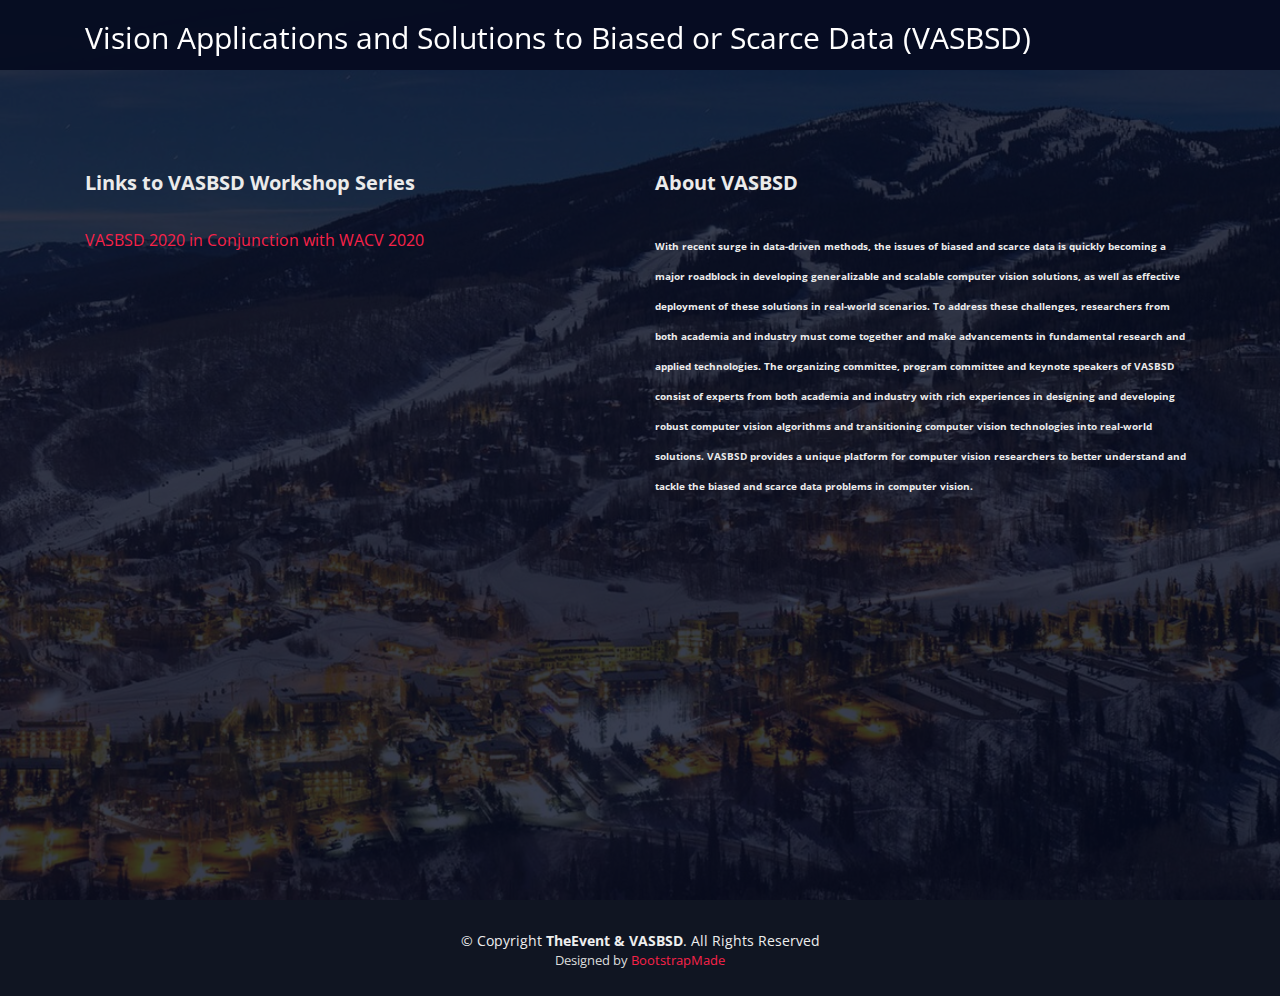
==== index.html @ bdbcc084 "Update index.html" ====
<!DOCTYPE html>
<html lang="en">

<head>
  <meta charset="utf-8">
  <title>VASBSD - Vision Applications & Solutions to Biased or Scarce Data</title>
  <meta content="width=device-width, initial-scale=1.0" name="viewport">
  <meta content="" name="keywords">
  <meta content="" name="description">

  <!-- Favicons -->
  <link href="2020/img/wacv_small_3.png" rel="icon">
  <link href="2020/img/wacv_small_3.png" rel="apple-touch-icon">

  <!-- Google Fonts -->
  <link href="https://fonts.googleapis.com/css?family=Open+Sans:300,300i,400,400i,700,700i|Raleway:300,400,500,700,800" rel="stylesheet">

  <!-- Bootstrap CSS File -->
  <link href="2020/lib/bootstrap/css/bootstrap.min.css" rel="stylesheet">

  <!-- Libraries CSS Files -->
  <link href="2020/lib/font-awesome/css/font-awesome.min.css" rel="stylesheet">
  <link href="2020/lib/animate/animate.min.css" rel="stylesheet">
  <link href="2020/lib/venobox/venobox.css" rel="stylesheet">
  <link href="2020/lib/owlcarousel/assets/owl.carousel.min.css" rel="stylesheet">

  <!-- Main Stylesheet File -->
  <link href="2020/css/style.css" rel="stylesheet">

  <!-- =======================================================
    Theme Name: TheEvent
    Theme URL: https://bootstrapmade.com/theevent-conference-event-bootstrap-template/
    Author: BootstrapMade.com
    License: https://bootstrapmade.com/license/
  ======================================================= -->
</head>

<body>

  <!--==========================
    Header
  ============================-->
  <header id="header"  class="header-fixed">
    <div class="container">

      <div id="logo" class="pull-left">
        <!-- Uncomment below if you prefer to use a text logo -->
        <!-- <h1><a href="#main">C<span>o</span>nf</a></h1>-->
        <!-- <a href="#intro" class="scrollto"><img src="img/logo.png" alt="" title=""></a> -->
        <a href="#intro" class="scrollto"><p style="font-size:30px;color:white">Vision Applications and Solutions to Biased or Scarce Data (VASBSD)</p></a>
      </div>

      <nav id="nav-menu-container">
        <ul class="nav-menu">
          <!-- <li class="menu-active"><a href="#intro">Home</a></li>
          <li><a href="#about">About</a></li>
          <li><a href="#speakers">Speakers</a></li>
          <li><a href="#schedule">Schedule</a></li>
          <li><a href="#venue">Venue</a></li>
          <li><a href="#hotels">Hotels</a></li>
          <li><a href="#gallery">Gallery</a></li>
          <li><a href="#supporters">Sponsors</a></li>
          <li><a href="#contact">Contact</a></li>
          <li><a href="#organizers">Contact</a></li> -->
          <!-- <li class="buy-tickets"><a href="#buy-tickets">Buy Tickets</a></li> -->
        </ul>
      </nav><!-- #nav-menu-container -->
    </div>
  </header><!-- #header -->

  <!--==========================
    Intro Section
  ============================-->
  <section id="intro">
    <br/>
	<br/>
    <br/>
	<br/>
	<br/>
	<br/>
	<br/>
    <div class="container">
        <div class="row">
          <div class="col-lg-6">
            <p>Links to VASBSD Workshop Series</p>
			<a href="2020/index.html">VASBSD 2020 in Conjunction with WACV 2020</a>
          </div>
		  <br/>
		  <br/>
		  <div class="col-lg-6">
            <p>About VASBSD</p>
            <p><font size="-2">With recent surge in data-driven methods, the issues of biased and scarce data is quickly becoming a major roadblock in developing generalizable and scalable computer vision solutions, as well as effective deployment of these solutions in real-world scenarios. To address these challenges, researchers from both academia and industry must come together and make advancements in fundamental research and applied technologies. The organizing committee, program committee and keynote speakers of VASBSD consist of experts from both academia and industry with rich experiences in designing and developing robust computer vision algorithms and transitioning computer vision technologies into real-world solutions. VASBSD provides a unique platform for computer vision researchers to better understand and tackle the biased and scarce data problems in computer vision.</font></p>
          </div>
        </div>
    </div>
  </section>




  <!--==========================
    Footer
  ============================-->
  <footer id="footer">
  <!--
    <div class="footer-top">
      <div class="container">
        <div class="row">

          <div class="col-lg-3 col-md-6 footer-info">
            <img src="img/logo.png" alt="TheEvenet">
            <p>In alias aperiam. Placeat tempore facere. Officiis voluptate ipsam vel eveniet est dolor et totam porro. Perspiciatis ad omnis fugit molestiae recusandae possimus. Aut consectetur id quis. In inventore consequatur ad voluptate cupiditate debitis accusamus repellat cumque.</p>
          </div>

          <div class="col-lg-3 col-md-6 footer-links">
            <h4>Useful Links</h4>
            <ul>
              <li><i class="fa fa-angle-right"></i> <a href="#">Home</a></li>
              <li><i class="fa fa-angle-right"></i> <a href="#">About us</a></li>
              <li><i class="fa fa-angle-right"></i> <a href="#">Services</a></li>
              <li><i class="fa fa-angle-right"></i> <a href="#">Terms of service</a></li>
              <li><i class="fa fa-angle-right"></i> <a href="#">Privacy policy</a></li>
            </ul>
          </div>

          <div class="col-lg-3 col-md-6 footer-links">
            <h4>Useful Links</h4>
            <ul>
              <li><i class="fa fa-angle-right"></i> <a href="#">Home</a></li>
              <li><i class="fa fa-angle-right"></i> <a href="#">About us</a></li>
              <li><i class="fa fa-angle-right"></i> <a href="#">Services</a></li>
              <li><i class="fa fa-angle-right"></i> <a href="#">Terms of service</a></li>
              <li><i class="fa fa-angle-right"></i> <a href="#">Privacy policy</a></li>
            </ul>
          </div>

          <div class="col-lg-3 col-md-6 footer-contact">
            <h4>Contact Us</h4>
            <p>
              A108 Adam Street <br>
              New York, NY 535022<br>
              United States <br>
              <strong>Phone:</strong> +1 5589 55488 55<br>
              <strong>Email:</strong> info@example.com<br>
            </p>

            <div class="social-links">
              <a href="#" class="twitter"><i class="fa fa-twitter"></i></a>
              <a href="#" class="facebook"><i class="fa fa-facebook"></i></a>
              <a href="#" class="instagram"><i class="fa fa-instagram"></i></a>
              <a href="#" class="google-plus"><i class="fa fa-google-plus"></i></a>
              <a href="#" class="linkedin"><i class="fa fa-linkedin"></i></a>
            </div>

          </div>

        </div>
      </div>
    </div>
	-->
	
    <div class="container">
      <div class="copyright">
        &copy; Copyright <strong>TheEvent & VASBSD</strong>. All Rights Reserved
      </div>
      <div class="credits">
        <!--
          All the links in the footer should remain intact.
          You can delete the links only if you purchased the pro version.
          Licensing information: https://bootstrapmade.com/license/
          Purchase the pro version with working PHP/AJAX contact form: https://bootstrapmade.com/buy/?theme=TheEvent
        -->
        Designed by <a href="https://bootstrapmade.com/">BootstrapMade</a>
      </div>
    </div>
  </footer><!-- #footer -->

  <a href="#" class="back-to-top"><i class="fa fa-angle-up"></i></a>

  <!-- JavaScript Libraries -->
  <script src="lib/jquery/jquery.min.js"></script>
  <script src="lib/jquery/jquery-migrate.min.js"></script>
  <script src="lib/bootstrap/js/bootstrap.bundle.min.js"></script>
  <script src="lib/easing/easing.min.js"></script>
  <script src="lib/superfish/hoverIntent.js"></script>
  <script src="lib/superfish/superfish.min.js"></script>
  <script src="lib/wow/wow.min.js"></script>
  <script src="lib/venobox/venobox.min.js"></script>
  <script src="lib/owlcarousel/owl.carousel.min.js"></script>

  <!-- Contact Form JavaScript File -->
  <script src="contactform/contactform.js"></script>

  <!-- Template Main Javascript File -->
  <script src="js/main.js"></script>
</body>

</html>
---- 2020/lib/venobox/venobox.css ----
/* ------ venobox.css --------*/
.vbox-overlay *, .vbox-overlay *:before, .vbox-overlay *:after{
    -webkit-backface-visibility: hidden;
    -webkit-box-sizing:border-box;
    -moz-box-sizing:border-box;
    box-sizing:border-box;
}
.vbox-overlay * { 
    -webkit-backface-visibility: visible;
    backface-visibility: visible;
}
.vbox-overlay{
    display: -webkit-flex;
    display: flex;
    -webkit-flex-direction: column;
    flex-direction: column;
    -webkit-justify-content: center;
    justify-content: center;
    -webkit-align-items: center;
    align-items: center;
    position: fixed;
    left: 0;
    top: 0;
    bottom: 0;
    right: 0;
    z-index: 1040;
    -webkit-transform:translateZ(1000px);
    transform: translateZ(1000px);
    transform-style: preserve-3d;
}

/* ----- navigation ----- */
.vbox-title{
    width: 100%;
    height: 40px;
    float: left;
    text-align: center;
    line-height: 28px;
    font-size: 12px;
    padding: 6px 40px;
    overflow: hidden;
    position: fixed;
    display: none;
    left: 0;
    z-index: 1050;
}
.vbox-close{
    cursor: pointer;
    position: fixed;
    top: 15px;
    right: 15px;
    width: 48px;
    height: 48px;
    display: block;
    background-position:10px center;
    overflow: hidden;
    font-size: 48px;
    line-height: 1;
    text-align: center;
    z-index: 1050;
}
.vbox-num{
    cursor: pointer;
    position: fixed;
    left: 0;
    height: 40px;
    display: block;
    overflow: hidden;
    line-height: 28px;
    font-size: 12px;
    padding: 6px 10px;
    display: none;
    z-index: 1050;
}
/* ----- navigation ARROWS ----- */
.vbox-next, .vbox-prev{
    position: fixed;
    top: 50%;
    margin-top: -15px;
    overflow: hidden;
    cursor: pointer;
    display: block;
    width: 45px;
    height: 45px;
    z-index: 1050;
}
.vbox-next span, .vbox-prev span{
    position: relative;
    width: 20px;
    height: 20px;
    border: 2px solid transparent;
    border-top-color: #B6B6B6;
    border-right-color: #B6B6B6;
    text-indent: -100px;
    position: absolute;
    top: 8px;
    display: block;
}
.vbox-prev{
    left: 15px;
}
.vbox-next{
    right: 30px;
}
.vbox-prev span{
    left: 10px;
    -ms-transform: rotate(-135deg);
    -webkit-transform: rotate(-135deg);
    transform: rotate(-135deg);
}
.vbox-next span{
    -ms-transform: rotate(45deg);
    -webkit-transform: rotate(45deg);
    transform: rotate(45deg);
    right: 10px;
}
/* ------- inline window ------ */
.vbox-inline{
    width: 420px;
    height: 315px;
    height: 70vh;
    padding: 10px;
    background: #fff;
    margin: 0 auto;
    overflow: auto;
    text-align: left;
}
/* ------- Video & iFrames window ------ */
.venoframe{
    max-width: 100%;
    width: 100%;
    border: none;
    width: 100%;
    height: 260px;
    height: 70vh;
}
.venoframe.vbvid{
    height: 260px;
}
@media (min-width: 768px) {
    .venoframe, .vbox-inline{
        width: 90%;
        height: 360px;
        height: 70vh;
    }
    .venoframe.vbvid{
        width: 640px;
        height: 360px;
    }
}
@media (min-width: 992px) {
    .venoframe, .vbox-inline{
        max-width: 1200px;
        width: 80%;
        height: 540px;
        height: 70vh;
    }
    .venoframe.vbvid{
        width: 960px;
        height: 540px;
    }
}
/* 
Please do NOT edit this part! 
or at least read this note: http://i.imgur.com/7C0ws9e.gif
*/
.vbox-open{
    overflow: hidden;
}
.vbox-container{
    position: absolute;
    left: 0;
    right: 0;
    top: 0;
    bottom: 0;
    overflow-x: hidden;
    overflow-y: auto;
    overflow-scrolling: touch;
    -webkit-overflow-scrolling: touch;
    z-index: 20;
    max-height: 100%;

}

.vbox-content{
    text-align: center;
    float: left;
    width: 100%;
    position: relative;
    overflow: hidden;
    padding: 20px 10px;
}
.vbox-container img{
    max-width: 100%;
    height: auto;
}
.figlio{
    max-width: 100%;
    text-align: initial;
    border: 8px solid rgba(255, 255, 255, 0.4);
}
img.figlio{
    -webkit-user-select: none;
-khtml-user-select: none;
-moz-user-select: none;
-o-user-select: none;
user-select: none;
}
.vbox-content.swipe-left{
    margin-left: -200px !important;
}
.vbox-content.swipe-right{
    margin-left: 200px !important;
}
.animated{
    webkit-transition: margin 300ms ease-out;
    transition: margin 300ms ease-out;
}
.animate-in{
    opacity: 1;
}
.animate-out{
    opacity: 0;
}
/* ---------- preloader ----------
 * SPINKIT 
 * http://tobiasahlin.com/spinkit/
-------------------------------- */
.sk-double-bounce,.sk-rotating-plane{width:40px;height:40px;margin:40px auto}.sk-rotating-plane{background-color:#333;-webkit-animation:sk-rotatePlane 1.2s infinite ease-in-out;animation:sk-rotatePlane 1.2s infinite ease-in-out}@-webkit-keyframes sk-rotatePlane{0%{-webkit-transform:perspective(120px) rotateX(0) rotateY(0);transform:perspective(120px) rotateX(0) rotateY(0)}50%{-webkit-transform:perspective(120px) rotateX(-180.1deg) rotateY(0);transform:perspective(120px) rotateX(-180.1deg) rotateY(0)}100%{-webkit-transform:perspective(120px) rotateX(-180deg) rotateY(-179.9deg);transform:perspective(120px) rotateX(-180deg) rotateY(-179.9deg)}}@keyframes sk-rotatePlane{0%{-webkit-transform:perspective(120px) rotateX(0) rotateY(0);transform:perspective(120px) rotateX(0) rotateY(0)}50%{-webkit-transform:perspective(120px) rotateX(-180.1deg) rotateY(0);transform:perspective(120px) rotateX(-180.1deg) rotateY(0)}100%{-webkit-transform:perspective(120px) rotateX(-180deg) rotateY(-179.9deg);transform:perspective(120px) rotateX(-180deg) rotateY(-179.9deg)}}.sk-double-bounce{position:relative}.sk-double-bounce .sk-child{width:100%;height:100%;border-radius:50%;background-color:#333;opacity:.6;position:absolute;top:0;left:0;-webkit-animation:sk-doubleBounce 2s infinite ease-in-out;animation:sk-doubleBounce 2s infinite ease-in-out}.sk-chasing-dots .sk-child,.sk-spinner-pulse,.sk-three-bounce .sk-child{background-color:#333;border-radius:100%}.sk-double-bounce .sk-double-bounce2{-webkit-animation-delay:-1s;animation-delay:-1s}@-webkit-keyframes sk-doubleBounce{0%,100%{-webkit-transform:scale(0);transform:scale(0)}50%{-webkit-transform:scale(1);transform:scale(1)}}@keyframes sk-doubleBounce{0%,100%{-webkit-transform:scale(0);transform:scale(0)}50%{-webkit-transform:scale(1);transform:scale(1)}}.sk-wave{margin:40px auto;width:50px;height:40px;text-align:center;font-size:10px}.sk-wave .sk-rect{background-color:#333;height:100%;width:6px;display:inline-block;-webkit-animation:sk-waveStretchDelay 1.2s infinite ease-in-out;animation:sk-waveStretchDelay 1.2s infinite ease-in-out}.sk-wave .sk-rect1{-webkit-animation-delay:-1.2s;animation-delay:-1.2s}.sk-wave .sk-rect2{-webkit-animation-delay:-1.1s;animation-delay:-1.1s}.sk-wave .sk-rect3{-webkit-animation-delay:-1s;animation-delay:-1s}.sk-wave .sk-rect4{-webkit-animation-delay:-.9s;animation-delay:-.9s}.sk-wave .sk-rect5{-webkit-animation-delay:-.8s;animation-delay:-.8s}@-webkit-keyframes sk-waveStretchDelay{0%,100%,40%{-webkit-transform:scaleY(.4);transform:scaleY(.4)}20%{-webkit-transform:scaleY(1);transform:scaleY(1)}}@keyframes sk-waveStretchDelay{0%,100%,40%{-webkit-transform:scaleY(.4);transform:scaleY(.4)}20%{-webkit-transform:scaleY(1);transform:scaleY(1)}}.sk-wandering-cubes{margin:40px auto;width:40px;height:40px;position:relative}.sk-wandering-cubes .sk-cube{background-color:#333;width:10px;height:10px;position:absolute;top:0;left:0;-webkit-animation:sk-wanderingCube 1.8s ease-in-out -1.8s infinite both;animation:sk-wanderingCube 1.8s ease-in-out -1.8s infinite both}.sk-chasing-dots,.sk-spinner-pulse{width:40px;height:40px;margin:40px auto}.sk-wandering-cubes .sk-cube2{-webkit-animation-delay:-.9s;animation-delay:-.9s}@-webkit-keyframes sk-wanderingCube{0%{-webkit-transform:rotate(0);transform:rotate(0)}25%{-webkit-transform:translateX(30px) rotate(-90deg) scale(.5);transform:translateX(30px) rotate(-90deg) scale(.5)}50%{-webkit-transform:translateX(30px) translateY(30px) rotate(-179deg);transform:translateX(30px) translateY(30px) rotate(-179deg)}50.1%{-webkit-transform:translateX(30px) translateY(30px) rotate(-180deg);transform:translateX(30px) translateY(30px) rotate(-180deg)}75%{-webkit-transform:translateX(0) translateY(30px) rotate(-270deg) scale(.5);transform:translateX(0) translateY(30px) rotate(-270deg) scale(.5)}100%{-webkit-transform:rotate(-360deg);transform:rotate(-360deg)}}@keyframes sk-wanderingCube{0%{-webkit-transform:rotate(0);transform:rotate(0)}25%{-webkit-transform:translateX(30px) rotate(-90deg) scale(.5);transform:translateX(30px) rotate(-90deg) scale(.5)}50%{-webkit-transform:translateX(30px) translateY(30px) rotate(-179deg);transform:translateX(30px) translateY(30px) rotate(-179deg)}50.1%{-webkit-transform:translateX(30px) translateY(30px) rotate(-180deg);transform:translateX(30px) translateY(30px) rotate(-180deg)}75%{-webkit-transform:translateX(0) translateY(30px) rotate(-270deg) scale(.5);transform:translateX(0) translateY(30px) rotate(-270deg) scale(.5)}100%{-webkit-transform:rotate(-360deg);transform:rotate(-360deg)}}.sk-spinner-pulse{-webkit-animation:sk-pulseScaleOut 1s infinite ease-in-out;animation:sk-pulseScaleOut 1s infinite ease-in-out}@-webkit-keyframes sk-pulseScaleOut{0%{-webkit-transform:scale(0);transform:scale(0)}100%{-webkit-transform:scale(1);transform:scale(1);opacity:0}}@keyframes sk-pulseScaleOut{0%{-webkit-transform:scale(0);transform:scale(0)}100%{-webkit-transform:scale(1);transform:scale(1);opacity:0}}.sk-chasing-dots{position:relative;text-align:center;-webkit-animation:sk-chasingDotsRotate 2s infinite linear;animation:sk-chasingDotsRotate 2s infinite linear}.sk-chasing-dots .sk-child{width:60%;height:60%;display:inline-block;position:absolute;top:0;-webkit-animation:sk-chasingDotsBounce 2s infinite ease-in-out;animation:sk-chasingDotsBounce 2s infinite ease-in-out}.sk-chasing-dots .sk-dot2{top:auto;bottom:0;-webkit-animation-delay:-1s;animation-delay:-1s}@-webkit-keyframes sk-chasingDotsRotate{100%{-webkit-transform:rotate(360deg);transform:rotate(360deg)}}@keyframes sk-chasingDotsRotate{100%{-webkit-transform:rotate(360deg);transform:rotate(360deg)}}@-webkit-keyframes sk-chasingDotsBounce{0%,100%{-webkit-transform:scale(0);transform:scale(0)}50%{-webkit-transform:scale(1);transform:scale(1)}}@keyframes sk-chasingDotsBounce{0%,100%{-webkit-transform:scale(0);transform:scale(0)}50%{-webkit-transform:scale(1);transform:scale(1)}}.sk-three-bounce{margin:40px auto;width:80px;text-align:center}.sk-three-bounce .sk-child{width:20px;height:20px;display:inline-block;-webkit-animation:sk-three-bounce 1.4s ease-in-out 0s infinite both;animation:sk-three-bounce 1.4s ease-in-out 0s infinite both}.sk-circle .sk-child:before,.sk-fading-circle .sk-circle:before{display:block;border-radius:100%;content:'';background-color:#333}.sk-three-bounce .sk-bounce1{-webkit-animation-delay:-.32s;animation-delay:-.32s}.sk-three-bounce .sk-bounce2{-webkit-animation-delay:-.16s;animation-delay:-.16s}@-webkit-keyframes sk-three-bounce{0%,100%,80%{-webkit-transform:scale(0);transform:scale(0)}40%{-webkit-transform:scale(1);transform:scale(1)}}@keyframes sk-three-bounce{0%,100%,80%{-webkit-transform:scale(0);transform:scale(0)}40%{-webkit-transform:scale(1);transform:scale(1)}}.sk-circle{margin:40px auto;width:40px;height:40px;position:relative}.sk-circle .sk-child{width:100%;height:100%;position:absolute;left:0;top:0}.sk-circle .sk-child:before{margin:0 auto;width:15%;height:15%;-webkit-animation:sk-circleBounceDelay 1.2s infinite ease-in-out both;animation:sk-circleBounceDelay 1.2s infinite ease-in-out both}.sk-circle .sk-circle2{-webkit-transform:rotate(30deg);-ms-transform:rotate(30deg);transform:rotate(30deg)}.sk-circle .sk-circle3{-webkit-transform:rotate(60deg);-ms-transform:rotate(60deg);transform:rotate(60deg)}.sk-circle .sk-circle4{-webkit-transform:rotate(90deg);-ms-transform:rotate(90deg);transform:rotate(90deg)}.sk-circle .sk-circle5{-webkit-transform:rotate(120deg);-ms-transform:rotate(120deg);transform:rotate(120deg)}.sk-circle .sk-circle6{-webkit-transform:rotate(150deg);-ms-transform:rotate(150deg);transform:rotate(150deg)}.sk-circle .sk-circle7{-webkit-transform:rotate(180deg);-ms-transform:rotate(180deg);transform:rotate(180deg)}.sk-circle .sk-circle8{-webkit-transform:rotate(210deg);-ms-transform:rotate(210deg);transform:rotate(210deg)}.sk-circle .sk-circle9{-webkit-transform:rotate(240deg);-ms-transform:rotate(240deg);transform:rotate(240deg)}.sk-circle .sk-circle10{-webkit-transform:rotate(270deg);-ms-transform:rotate(270deg);transform:rotate(270deg)}.sk-circle .sk-circle11{-webkit-transform:rotate(300deg);-ms-transform:rotate(300deg);transform:rotate(300deg)}.sk-circle .sk-circle12{-webkit-transform:rotate(330deg);-ms-transform:rotate(330deg);transform:rotate(330deg)}.sk-circle .sk-circle2:before{-webkit-animation-delay:-1.1s;animation-delay:-1.1s}.sk-circle .sk-circle3:before{-webkit-animation-delay:-1s;animation-delay:-1s}.sk-circle .sk-circle4:before{-webkit-animation-delay:-.9s;animation-delay:-.9s}.sk-circle .sk-circle5:before{-webkit-animation-delay:-.8s;animation-delay:-.8s}.sk-circle .sk-circle6:before{-webkit-animation-delay:-.7s;animation-delay:-.7s}.sk-circle .sk-circle7:before{-webkit-animation-delay:-.6s;animation-delay:-.6s}.sk-circle .sk-circle8:before{-webkit-animation-delay:-.5s;animation-delay:-.5s}.sk-circle .sk-circle9:before{-webkit-animation-delay:-.4s;animation-delay:-.4s}.sk-circle .sk-circle10:before{-webkit-animation-delay:-.3s;animation-delay:-.3s}.sk-circle .sk-circle11:before{-webkit-animation-delay:-.2s;animation-delay:-.2s}.sk-circle .sk-circle12:before{-webkit-animation-delay:-.1s;animation-delay:-.1s}@-webkit-keyframes sk-circleBounceDelay{0%,100%,80%{-webkit-transform:scale(0);transform:scale(0)}40%{-webkit-transform:scale(1);transform:scale(1)}}@keyframes sk-circleBounceDelay{0%,100%,80%{-webkit-transform:scale(0);transform:scale(0)}40%{-webkit-transform:scale(1);transform:scale(1)}}.sk-cube-grid{width:40px;height:40px;margin:40px auto}.sk-cube-grid .sk-cube{width:33.33%;height:33.33%;background-color:#333;float:left;-webkit-animation:sk-cubeGridScaleDelay 1.3s infinite ease-in-out;animation:sk-cubeGridScaleDelay 1.3s infinite ease-in-out}.sk-cube-grid .sk-cube1{-webkit-animation-delay:.2s;animation-delay:.2s}.sk-cube-grid .sk-cube2{-webkit-animation-delay:.3s;animation-delay:.3s}.sk-cube-grid .sk-cube3{-webkit-animation-delay:.4s;animation-delay:.4s}.sk-cube-grid .sk-cube4{-webkit-animation-delay:.1s;animation-delay:.1s}.sk-cube-grid .sk-cube5{-webkit-animation-delay:.2s;animation-delay:.2s}.sk-cube-grid .sk-cube6{-webkit-animation-delay:.3s;animation-delay:.3s}.sk-cube-grid .sk-cube7{-webkit-animation-delay:0ms;animation-delay:0ms}.sk-cube-grid .sk-cube8{-webkit-animation-delay:.1s;animation-delay:.1s}.sk-cube-grid .sk-cube9{-webkit-animation-delay:.2s;animation-delay:.2s}@-webkit-keyframes sk-cubeGridScaleDelay{0%,100%,70%{-webkit-transform:scale3D(1,1,1);transform:scale3D(1,1,1)}35%{-webkit-transform:scale3D(0,0,1);transform:scale3D(0,0,1)}}@keyframes sk-cubeGridScaleDelay{0%,100%,70%{-webkit-transform:scale3D(1,1,1);transform:scale3D(1,1,1)}35%{-webkit-transform:scale3D(0,0,1);transform:scale3D(0,0,1)}}.sk-fading-circle{margin:40px auto;width:40px;height:40px;position:relative}.sk-fading-circle .sk-circle{width:100%;height:100%;position:absolute;left:0;top:0}.sk-fading-circle .sk-circle:before{margin:0 auto;width:15%;height:15%;-webkit-animation:sk-circleFadeDelay 1.2s infinite ease-in-out both;animation:sk-circleFadeDelay 1.2s infinite ease-in-out both}.sk-fading-circle .sk-circle2{-webkit-transform:rotate(30deg);-ms-transform:rotate(30deg);transform:rotate(30deg)}.sk-fading-circle .sk-circle3{-webkit-transform:rotate(60deg);-ms-transform:rotate(60deg);transform:rotate(60deg)}.sk-fading-circle .sk-circle4{-webkit-transform:rotate(90deg);-ms-transform:rotate(90deg);transform:rotate(90deg)}.sk-fading-circle .sk-circle5{-webkit-transform:rotate(120deg);-ms-transform:rotate(120deg);transform:rotate(120deg)}.sk-fading-circle .sk-circle6{-webkit-transform:rotate(150deg);-ms-transform:rotate(150deg);transform:rotate(150deg)}.sk-fading-circle .sk-circle7{-webkit-transform:rotate(180deg);-ms-transform:rotate(180deg);transform:rotate(180deg)}.sk-fading-circle .sk-circle8{-webkit-transform:rotate(210deg);-ms-transform:rotate(210deg);transform:rotate(210deg)}.sk-fading-circle .sk-circle9{-webkit-transform:rotate(240deg);-ms-transform:rotate(240deg);transform:rotate(240deg)}.sk-fading-circle .sk-circle10{-webkit-transform:rotate(270deg);-ms-transform:rotate(270deg);transform:rotate(270deg)}.sk-fading-circle .sk-circle11{-webkit-transform:rotate(300deg);-ms-transform:rotate(300deg);transform:rotate(300deg)}.sk-fading-circle .sk-circle12{-webkit-transform:rotate(330deg);-ms-transform:rotate(330deg);transform:rotate(330deg)}.sk-fading-circle .sk-circle2:before{-webkit-animation-delay:-1.1s;animation-delay:-1.1s}.sk-fading-circle .sk-circle3:before{-webkit-animation-delay:-1s;animation-delay:-1s}.sk-fading-circle .sk-circle4:before{-webkit-animation-delay:-.9s;animation-delay:-.9s}.sk-fading-circle .sk-circle5:before{-webkit-animation-delay:-.8s;animation-delay:-.8s}.sk-fading-circle .sk-circle6:before{-webkit-animation-delay:-.7s;animation-delay:-.7s}.sk-fading-circle .sk-circle7:before{-webkit-animation-delay:-.6s;animation-delay:-.6s}.sk-fading-circle .sk-circle8:before{-webkit-animation-delay:-.5s;animation-delay:-.5s}.sk-fading-circle .sk-circle9:before{-webkit-animation-delay:-.4s;animation-delay:-.4s}.sk-fading-circle .sk-circle10:before{-webkit-animation-delay:-.3s;animation-delay:-.3s}.sk-fading-circle .sk-circle11:before{-webkit-animation-delay:-.2s;animation-delay:-.2s}.sk-fading-circle .sk-circle12:before{-webkit-animation-delay:-.1s;animation-delay:-.1s}@-webkit-keyframes sk-circleFadeDelay{0%,100%,39%{opacity:0}40%{opacity:1}}@keyframes sk-circleFadeDelay{0%,100%,39%{opacity:0}40%{opacity:1}}.sk-folding-cube{margin:40px auto;width:40px;height:40px;position:relative;-webkit-transform:rotateZ(45deg);transform:rotateZ(45deg)}.sk-folding-cube .sk-cube{float:left;width:50%;height:50%;position:relative;-webkit-transform:scale(1.1);-ms-transform:scale(1.1);transform:scale(1.1)}.sk-folding-cube .sk-cube:before{content:'';position:absolute;top:0;left:0;width:100%;height:100%;background-color:#333;-webkit-animation:sk-foldCubeAngle 2.4s infinite linear both;animation:sk-foldCubeAngle 2.4s infinite linear both;-webkit-transform-origin:100% 100%;-ms-transform-origin:100% 100%;transform-origin:100% 100%}.sk-folding-cube .sk-cube2{-webkit-transform:scale(1.1) rotateZ(90deg);transform:scale(1.1) rotateZ(90deg)}.sk-folding-cube .sk-cube3{-webkit-transform:scale(1.1) rotateZ(180deg);transform:scale(1.1) rotateZ(180deg)}.sk-folding-cube .sk-cube4{-webkit-transform:scale(1.1) rotateZ(270deg);transform:scale(1.1) rotateZ(270deg)}.sk-folding-cube .sk-cube2:before{-webkit-animation-delay:.3s;animation-delay:.3s}.sk-folding-cube .sk-cube3:before{-webkit-animation-delay:.6s;animation-delay:.6s}.sk-folding-cube .sk-cube4:before{-webkit-animation-delay:.9s;animation-delay:.9s}@-webkit-keyframes sk-foldCubeAngle{0%,10%{-webkit-transform:perspective(140px) rotateX(-180deg);transform:perspective(140px) rotateX(-180deg);opacity:0}25%,75%{-webkit-transform:perspective(140px) rotateX(0);transform:perspective(140px) rotateX(0);opacity:1}100%,90%{-webkit-transform:perspective(140px) rotateY(180deg);transform:perspective(140px) rotateY(180deg);opacity:0}}@keyframes sk-foldCubeAngle{0%,10%{-webkit-transform:perspective(140px) rotateX(-180deg);transform:perspective(140px) rotateX(-180deg);opacity:0}25%,75%{-webkit-transform:perspective(140px) rotateX(0);transform:perspective(140px) rotateX(0);opacity:1}100%,90%{-webkit-transform:perspective(140px) rotateY(180deg);transform:perspective(140px) rotateY(180deg);opacity:0}}
---- 2020/css/style.css ----
/*
  Theme Name: TheEvent
  Theme URL: https://bootstrapmade.com/theevent-conference-event-bootstrap-template/
  Author: BootstrapMade.com
  License: https://bootstrapmade.com/license/
*/

/*--------------------------------------------------------------
# General
--------------------------------------------------------------*/

body {
  background: #fff;
  color: #2f3138;
  font-family: "Open Sans", sans-serif;
}

a {
  color: #f82249;
  transition: 0.5s;
}

a:hover,
a:active,
a:focus {
  color: #f8234a;
  outline: none;
  text-decoration: none;
}

p {
  padding: 0;
  margin: 0 0 30px 0;
}

h1,
h2,
h3,
h4,
h5,
h6 {
  font-family: "Raleway", sans-serif;
  font-weight: 400;
  margin: 0 0 20px 0;
  padding: 0;
  color: #0e1b4d;
}

.main-page {
  margin-top: 70px;
}

.wow {
  visibility: hidden;
}

/* Prelaoder */

#preloader {
  position: fixed;
  left: 0;
  top: 0;
  z-index: 999;
  width: 100%;
  height: 100%;
  overflow: visible;
  background: #fff url("../img/preloader.svg") no-repeat center center;
}

/* Back to top button */

.back-to-top {
  position: fixed;
  display: none;
  background: #f82249;
  color: #fff;
  width: 40px;
  height: 40px;
  text-align: center;
  border-radius: 50px;
  right: 15px;
  bottom: 15px;
  transition: background 0.5s ease-in-out;
}

.back-to-top i {
  font-size: 24px;
  padding-top: 6px;
}

.back-to-top:focus {
  background: #e0072f;
  color: #fff;
  outline: none;
}

.back-to-top:hover {
  background: #e0072f;
  color: #fff;
}

/* Sections Header
--------------------------------*/

.section-header {
  margin-bottom: 60px;
  position: relative;
  padding-bottom: 20px;
}

.section-header::before {
  content: '';
  position: absolute;
  display: block;
  width: 60px;
  height: 5px;
  background: #f82249;
  bottom: 0;
  left: calc(50% - 25px);
}

.section-header h2 {
  font-size: 36px;
  text-transform: uppercase;
  text-align: center;
  font-weight: 700;
  margin-bottom: 10px;
}

.section-header p {
  text-align: center;
  padding: 0;
  margin: 0;
  font-size: 18px;
  font-weight: 500;
  color: #9195a2;
}

.section-with-bg {
  background-color: #f6f7fd;
}

/*--------------------------------------------------------------
# Header
--------------------------------------------------------------*/

#header {
  height: 90px;
  padding: 25px 0;
  position: fixed;
  left: 0;
  top: 0;
  right: 0;
  transition: all 0.5s;
  z-index: 997;
}

#header.header-scrolled,
#header.header-fixed {
  background: rgba(6, 12, 34, 0.98);
  height: 70px;
  padding: 15px 0;
  transition: all 0.5s;
}

#header #logo h1 {
  font-size: 36px;
  margin: 0;
  padding: 6px 0;
  line-height: 1;
  font-family: "Raleway", sans-serif;
  font-weight: 700;
  letter-spacing: 3px;
  text-transform: uppercase;
}

#header #logo h1 span {
  color: #f82249;
}

#header #logo h1 a,
#header #logo h1 a:hover {
  color: #fff;
}

#header #logo img {
  padding: 0;
  margin: 0;
  max-height: 40px;
}

/*--------------------------------------------------------------
# Navigation Menu
--------------------------------------------------------------*/

/* Nav Menu Essentials */

.nav-menu,
.nav-menu * {
  margin: 0;
  padding: 0;
  list-style: none;
}

.nav-menu ul {
  position: absolute;
  display: none;
  top: 100%;
  left: 0;
  z-index: 99;
}

.nav-menu li {
  position: relative;
  white-space: nowrap;
}

.nav-menu > li {
  float: left;
}

.nav-menu li:hover > ul,
.nav-menu li.sfHover > ul {
  display: block;
}

.nav-menu ul ul {
  top: 0;
  left: 100%;
}

.nav-menu ul li {
  min-width: 180px;
}

/* Nav Menu Arrows */

.sf-arrows .sf-with-ul {
  padding-right: 30px;
}

.sf-arrows .sf-with-ul:after {
  content: "\f107";
  position: absolute;
  right: 15px;
  font-family: FontAwesome;
  font-style: normal;
  font-weight: normal;
}

.sf-arrows ul .sf-with-ul:after {
  content: "\f105";
}

/* Nav Meu Container */

#nav-menu-container {
  float: right;
  margin: 0;
}

/* Nav Meu Styling */

.nav-menu a {
  padding: 8px;
  text-decoration: none;
  display: inline-block;
  color: rgba(202, 206, 221, 0.8);
  font-family: "Raleway", sans-serif;
  font-weight: 600;
  font-size: 14px;
  outline: none;
}

.nav-menu .menu-active a,
.nav-menu a:hover {
  color: #fff;
}

.nav-menu > li {
  margin-left: 8px;
}

.nav-menu > li > a:before {
  content: "";
  position: absolute;
  width: 0;
  height: 2px;
  bottom: 0;
  left: 0;
  background-color: #f82249;
  visibility: hidden;
  transition: all 0.3s ease-in-out 0s;
}

.nav-menu a:hover:before,
.nav-menu li:hover > a:before,
.nav-menu .menu-active > a:before {
  visibility: visible;
  width: 100%;
}

.nav-menu li.buy-tickets a {
  color: #fff;
  background: #f82249;
  padding: 7px 22px;
  border-radius: 50px;
  border: 2px solid #f82249;
  transition: all ease-in-out 0.3s;
  font-weight: 500;
  margin-left: 8px;
  margin-top: 2px;
  line-height: 1;
  font-size: 13px;
}

.nav-menu li.buy-tickets a:hover {
  background: none;
}

.nav-menu li.buy-tickets:hover a:before,
.nav-menu li.buy-tickets.menu-active a:before {
  visibility: hidden;
}

.nav-menu ul {
  margin: 4px 0 0 0;
  padding: 10px;
  box-shadow: 0px 0px 30px rgba(127, 137, 161, 0.25);
  background: #fff;
  border-radius: 3px;
}

.nav-menu ul li {
  transition: 0.3s;
}

.nav-menu ul li a {
  padding: 10px;
  color: #060c22;
  transition: 0.3s;
  display: block;
  font-size: 13px;
  text-transform: none;
  border-radius: 3px;
}

.nav-menu ul li:hover > a {
  background: #f82249;
  color: #fff;
}

.nav-menu ul ul {
  margin: 0;
}

/* Mobile Nav Toggle */

#mobile-nav-toggle {
  position: fixed;
  right: 0;
  top: 0;
  z-index: 999;
  margin: 15px 15px 0 0;
  border: 0;
  background: none;
  font-size: 24px;
  display: none;
  transition: all 0.4s;
  outline: none;
  cursor: pointer;
}

#mobile-nav-toggle i {
  color: #fff;
}

/* Mobile Nav Styling */

#mobile-nav {
  position: fixed;
  top: 0;
  padding-top: 18px;
  bottom: 0;
  z-index: 998;
  background: rgba(6, 12, 34, 0.9);
  left: -260px;
  width: 260px;
  overflow-y: auto;
  transition: 0.4s;
}

#mobile-nav ul {
  padding: 0;
  margin: 0;
  list-style: none;
}

#mobile-nav ul li {
  position: relative;
}

#mobile-nav ul li a {
  color: #fff;
  font-size: 17px;
  overflow: hidden;
  padding: 10px 22px 10px 15px;
  position: relative;
  text-decoration: none;
  width: 100%;
  display: block;
  outline: none;
}

#mobile-nav ul li a:hover {
  color: #f82249;
}

#mobile-nav ul li li {
  padding-left: 30px;
}

#mobile-nav ul .menu-has-children i {
  position: absolute;
  right: 0;
  z-index: 99;
  padding: 15px;
  cursor: pointer;
  color: #fff;
}

#mobile-nav ul .menu-has-children i.fa-chevron-up {
  color: #f82249;
}

#mobile-nav ul .menu-item-active {
  color: #f82249;
}

#mobile-body-overly {
  width: 100%;
  height: 100%;
  z-index: 997;
  top: 0;
  left: 0;
  position: fixed;
  background: rgba(6, 12, 34, 0.8);
  display: none;
}

/* Mobile Nav body classes */

body.mobile-nav-active {
  overflow: hidden;
}

body.mobile-nav-active #mobile-nav {
  left: 0;
}

body.mobile-nav-active #mobile-nav-toggle {
  color: #fff;
}

/*--------------------------------------------------------------
# Intro Section
--------------------------------------------------------------*/

#intro {
  width: 100%;
  height: 100vh;
  background: url(../img/intro-bg.jpg) top center;
  background-size: cover;
  overflow: hidden;
  position: relative;
}

#intro:before {
  content: "";
  background: rgba(6, 12, 34, 0.8);
  position: absolute;
  bottom: 0;
  top: 0;
  left: 0;
  right: 0;
}

#intro .intro-container {
  position: absolute;
  bottom: 0;
  left: 0;
  top: 90px;
  right: 0;
  display: -webkit-box;
  display: -ms-flexbox;
  display: flex;
  -webkit-box-pack: center;
  -ms-flex-pack: center;
  justify-content: center;
  -webkit-box-align: center;
  -ms-flex-align: center;
  align-items: center;
  -webkit-box-orient: vertical;
  -webkit-box-direction: normal;
  -ms-flex-direction: column;
  flex-direction: column;
  text-align: center;
  padding: 0 15px;
}

#intro h1 {
  color: #fff;
  font-family: "Raleway", sans-serif;
  font-size: 56px;
  font-weight: 600;
  text-transform: uppercase;
}

#intro h1 span {
  color: #f82249;
}

#intro p {
  color: #ebebeb;
  font-weight: 700;
  font-size: 20px;
}

#intro .play-btn {
  width: 94px;
  height: 94px;
  background: radial-gradient(#f82249 50%, rgba(101, 111, 150, 0.15) 52%);
  border-radius: 50%;
  display: block;
  position: relative;
  overflow: hidden;
}

#intro .play-btn::after {
  content: '';
  position: absolute;
  left: 50%;
  top: 50%;
  -webkit-transform: translateX(-40%) translateY(-50%);
  transform: translateX(-40%) translateY(-50%);
  width: 0;
  height: 0;
  border-top: 10px solid transparent;
  border-bottom: 10px solid transparent;
  border-left: 15px solid #fff;
  z-index: 100;
  transition: all 400ms cubic-bezier(0.55, 0.055, 0.675, 0.19);
}

#intro .play-btn:before {
  content: '';
  position: absolute;
  width: 120px;
  height: 120px;
  -webkit-animation-delay: 0s;
  animation-delay: 0s;
  -webkit-animation: pulsate-btn 2s;
  animation: pulsate-btn 2s;
  -webkit-animation-direction: forwards;
  animation-direction: forwards;
  -webkit-animation-iteration-count: infinite;
  animation-iteration-count: infinite;
  -webkit-animation-timing-function: steps;
  animation-timing-function: steps;
  opacity: 1;
  border-radius: 50%;
  border: 2px solid rgba(163, 163, 163, 0.4);
  top: -15%;
  left: -15%;
  background: rgba(198, 16, 0, 0);
}

#intro .play-btn:hover::after {
  border-left: 15px solid #f82249;
  -webkit-transform: scale(20);
  transform: scale(20);
}

#intro .play-btn:hover::before {
  content: '';
  position: absolute;
  left: 50%;
  top: 50%;
  -webkit-transform: translateX(-40%) translateY(-50%);
  transform: translateX(-40%) translateY(-50%);
  width: 0;
  height: 0;
  border: none;
  border-top: 10px solid transparent;
  border-bottom: 10px solid transparent;
  border-left: 15px solid #fff;
  z-index: 200;
  -webkit-animation: none;
  animation: none;
  border-radius: 0;
}

#intro .about-btn {
  font-family: "Raleway", sans-serif;
  font-weight: 500;
  font-size: 14px;
  letter-spacing: 1px;
  display: inline-block;
  padding: 12px 32px;
  border-radius: 50px;
  transition: 0.5s;
  line-height: 1;
  margin: 10px;
  color: #fff;
  -webkit-animation-delay: 0.8s;
  animation-delay: 0.8s;
  border: 2px solid #f82249;
}

#intro .about-btn:hover {
  background: #f82249;
  color: #fff;
}

@-webkit-keyframes pulsate-btn {
  0% {
    -webkit-transform: scale(0.6, 0.6);
    transform: scale(0.6, 0.6);
    opacity: 1;
  }

  100% {
    -webkit-transform: scale(1, 1);
    transform: scale(1, 1);
    opacity: 0;
  }
}

@keyframes pulsate-btn {
  0% {
    -webkit-transform: scale(0.6, 0.6);
    transform: scale(0.6, 0.6);
    opacity: 1;
  }

  100% {
    -webkit-transform: scale(1, 1);
    transform: scale(1, 1);
    opacity: 0;
  }
}

/*--------------------------------------------------------------
# About Section
--------------------------------------------------------------*/

#about {
  background: url("../img/about-bg.jpg");
  background-size: cover;
  overflow: hidden;
  position: relative;
  color: #fff;
  padding: 60px 0 40px 0;
}

#about:before {
  content: "";
  background: rgba(13, 20, 41, 0.8);
  position: absolute;
  bottom: 0;
  top: 0;
  left: 0;
  right: 0;
}

#about h2 {
  font-size: 36px;
  font-weight: bold;
  margin-bottom: 10px;
  color: #fff;
}

#about h3 {
  font-size: 18px;
  font-weight: bold;
  text-transform: uppercase;
  margin-bottom: 10px;
  color: #fff;
}

#about p {
  font-size: 14px;
  margin-bottom: 20px;
  color: #fff;
}

/*--------------------------------------------------------------
# Speakers Section
--------------------------------------------------------------*/

#speakers {
  /*background: url("../img/about-bg.jpg");  TBD*/
  background-size: cover;
  overflow: hidden;
  position: relative;
  padding: 60px 0 30px 0;
}

#speakers .speaker {
  position: relative;
  overflow: hidden;
  margin-bottom: 30px;
}

#speakers .speaker .details {
  background: rgba(6, 12, 34, 0.76);
  position: absolute;
  left: 0;
  bottom: -30px;
  right: 0;
  text-align: center;
  padding-top: 10px;
  transition: all 300ms cubic-bezier(0.645, 0.045, 0.355, 1);
}

#speakers .speaker .details h3 {
  color: #fff;
  font-size: 22px;
  font-weight: 600;
  margin-bottom: 5px;
}

#speakers .speaker .details p {
  color: #fff;
  font-size: 15px;
  margin-bottom: 10px;
  font-style: italic;
}

#speakers .speaker .details .social {
  height: 30px;
}

#speakers .speaker .details a {
  color: #fff;
}

#speakers .speaker .details a:hover {
  color: #f82249;
}

#speakers .speaker:hover .details {
  bottom: 0;
}

#speakers-details {
  padding: 60px 0;
}

#speakers-details .details h2 {
  color: #112363;
  font-size: 28px;
  font-weight: 700;
  margin-bottom: 10px;
}

#speakers-details .details .social {
  margin-bottom: 15px;
}

#speakers-details .details .social a {
  background: #e9edfb;
  color: #112363;
  line-height: 1;
  display: inline-block;
  text-align: center;
  border-radius: 50%;
  width: 36px;
  height: 36px;
  padding-top: 9px;
}

#speakers-details .details .social a:hover {
  background: #f82249;
  color: #fff;
}

#speakers-details .details .social a i {
  font-size: 18px;
}

#speakers-details .details p {
  color: #112363;
  font-size: 15px;
  margin-bottom: 10px;
}




/*--------------------------------------------------------------
# Organizers Section
--------------------------------------------------------------*/

#organizers {
  /* background: url("../img/wacv_contact.jpg"); */
  background-size: cover;
  overflow: hidden;
  position: relative;
  padding: 60px 0 30px 0;
}

#organizers .speaker {
  position: relative;
  overflow: hidden;
  margin-bottom: 30px;
}

#organizers .speaker .details {
  background: rgba(6, 12, 34, 0.76);
  position: absolute;
  left: 0;
  bottom: -30px;
  right: 0;
  text-align: center;
  padding-top: 10px;
  transition: all 300ms cubic-bezier(0.645, 0.045, 0.355, 1);
}

#organizers .speaker .details h3 {
  color: #fff;
  font-size: 22px;
  font-weight: 600;
  margin-bottom: 5px;
}

#organizers .speaker .details p {
  color: #fff;
  font-size: 15px;
  margin-bottom: 10px;
  font-style: italic;
}

#organizers .speaker .details .social {
  height: 30px;
}

#organizers .speaker .details a {
  color: #fff;
}

#organizers .speaker .details a:hover {
  color: #f82249;
}

#organizers .speaker:hover .details {
  bottom: 0;
}

#organizers-details {
  padding: 60px 0;
}

#organizers-details .details h2 {
  color: #112363;
  font-size: 28px;
  font-weight: 700;
  margin-bottom: 10px;
}

#organizers-details .details .social {
  margin-bottom: 15px;
}

#organizers-details .details .social a {
  background: #e9edfb;
  color: #112363;
  line-height: 1;
  display: inline-block;
  text-align: center;
  border-radius: 50%;
  width: 36px;
  height: 36px;
  padding-top: 9px;
}

#organizers-details .details .social a:hover {
  background: #f82249;
  color: #fff;
}

#organizers-details .details .social a i {
  font-size: 18px;
}

#organizers-details .details p {
  color: #112363;
  font-size: 15px;
  margin-bottom: 10px;
}


/*--------------------------------------------------------------
# Schedule Section
--------------------------------------------------------------*/

#schedule {
  padding: 60px 0 60px 0;
}

#schedule .nav-tabs {
  text-align: center;
  margin: auto;
  display: block;
  border-bottom: 0;
  margin-bottom: 30px;
}

#schedule .nav-tabs li {
  display: inline-block;
  margin-bottom: 0;
}

#schedule .nav-tabs a {
  border: none;
  border-radius: 50px;
  font-weight: 600;
  background-color: #0e1b4d;
  color: #fff;
  padding: 10px 100px;
}

#schedule .nav-tabs a.active {
  background-color: #f82249;
  color: #fff;
}

#schedule .sub-heading {
  text-align: center;
  font-size: 18px;
  font-style: italic;
  margin: 0 auto 30px auto;
}

#schedule .tab-pane {
  transition: ease-in-out .2s;
}

#schedule .schedule-item {
  border-bottom: 1px solid #cad4f6;
  padding-top: 15px;
  padding-bottom: 15px;
  transition: background-color ease-in-out 0.3s;
}

#schedule .schedule-item:hover {
  background-color: #fff;
}

#schedule .schedule-item time {
  padding-bottom: 5px;
  display: inline-block;
}

#schedule .schedule-item .speaker {
  width: 60px;
  height: 60px;
  overflow: hidden;
  border-radius: 50%;
  float: left;
  margin: 0 10px 10px 0;
}

#schedule .schedule-item .speaker img {
  height: 100%;
  -webkit-transform: translateX(-50%);
  transform: translateX(-50%);
  margin-left: 50%;
  transition: all ease-in-out 0.3s;
}

#schedule .schedule-item h4 {
  font-size: 18px;
  font-weight: 600;
  margin-bottom: 5px;
}

#schedule .schedule-item h4 span {
  font-style: italic;
  color: #19328e;
  font-weight: normal;
  font-size: 16px;
}

#schedule .schedule-item p {
  font-style: italic;
  color: #152b79;
  margin-bottom: 0;
}

/*--------------------------------------------------------------
# Venue Section
--------------------------------------------------------------*/

#venue {
  padding: 60px 0;
}

#venue .container-fluid {
  margin-bottom: 3px;
}

#venue .venue-map iframe {
  width: 100%;
  height: 100%;
  min-height: 300px;
}

#venue .venue-info {
  background: url("../img/venue.jpg") top center no-repeat;
  background-size: cover;
  position: relative;
  padding-top: 60px;
  padding-bottom: 60px;
}

#venue .venue-info:before {
  content: "";
  background: rgba(13, 20, 41, 0.8);
  position: absolute;
  bottom: 0;
  top: 0;
  left: 0;
  right: 0;
}

#venue .venue-info h3 {
  font-size: 36px;
  font-weight: 700;
  color: #fff;
}

#venue .venue-info p {
  color: #fff;
  margin-bottom: 0;
}

#venue .venue-gallery-container {
  padding-right: 12px;
}

#venue .venue-gallery {
  overflow: hidden;
  border-right: 3px solid #fff;
  border-bottom: 3px solid #fff;
}

#venue .venue-gallery img {
  transition: all ease-in-out 0.4s;
}

#venue .venue-gallery:hover img {
  -webkit-transform: scale(1.1);
  transform: scale(1.1);
}

/*--------------------------------------------------------------
# Hotels Section
--------------------------------------------------------------*/

#hotels {
  padding: 60px 0;
}

#hotels .hotel {
  border: 1px solid #e0e5fa;
  background: #fff;
  margin-bottom: 30px;
}

#hotels .hotel:hover .hotel-img img {
  -webkit-transform: scale(1.1);
  transform: scale(1.1);
}

#hotels .hotel-img {
  overflow: hidden;
  margin-bottom: 15px;
}

#hotels .hotel-img img {
  transition: 0.3s ease-in-out;
}

#hotels h3 {
  font-weight: 600;
  font-size: 20px;
  margin-bottom: 5px;
  padding: 0 20px;
}

#hotels a {
  color: #152b79;
}

#hotels a:hover {
  color: #f82249;
}

#hotels .stars {
  padding: 0 20px;
  margin-bottom: 5px;
}

#hotels .stars i {
  color: #ffc31d;
}

#hotels p {
  padding: 0 20px;
  margin-bottom: 20px;
  color: #060c22;
  font-style: italic;
  font-size: 15px;
}

/*--------------------------------------------------------------
# Gallery Section
--------------------------------------------------------------*/

#gallery {
  padding: 60px;
  overflow: hidden;
}

#gallery .owl-nav,
#gallery .owl-dots {
  margin-top: 25px;
  text-align: center;
}

#gallery .owl-item {
  border-left: 2px solid #fff;
  border-right: 2px solid #fff;
}

#gallery .owl-dot {
  display: inline-block;
  margin: 0 5px;
  width: 12px;
  height: 12px;
  border-radius: 50%;
  background-color: #ddd;
}

#gallery .owl-dot.active {
  background-color: #f82249;
}

#gallery .gallery-carousel .owl-stage-outer {
  overflow: visible;
}

#gallery .gallery-carousel .center {
  border: 6px solid #f82249;
  margin: -10px;
  box-sizing: content-box;
  padding: 4px;
  background: #fff;
  z-index: 1;
}

/*--------------------------------------------------------------
# supporters Section
--------------------------------------------------------------*/

#supporters {
  padding: 60px 0;
}

#supporters .supporters-wrap {
  border-top: 1px solid #e0e5fa;
  border-left: 1px solid #e0e5fa;
  margin-bottom: 30px;
}

#supporters .supporter-logo {
  padding: 30px;
  display: -webkit-box;
  display: -ms-flexbox;
  display: flex;
  -webkit-box-pack: center;
  -ms-flex-pack: center;
  justify-content: center;
  -webkit-box-align: center;
  -ms-flex-align: center;
  align-items: center;
  border-right: 1px solid #e0e5fa;
  border-bottom: 1px solid #e0e5fa;
  overflow: hidden;
  background: rgba(255, 255, 255, 0.5);
  height: 160px;
}

#supporters .supporter-logo:hover img {
  -webkit-transform: scale(1.2);
  transform: scale(1.2);
}

#supporters img {
  transition: all 0.4s ease-in-out;
}

/*--------------------------------------------------------------
# F.A.Q Section
--------------------------------------------------------------*/

#faq {
  padding: 60px 0;
}

#faq #faq-list {
  padding: 0;
  list-style: none;
}

#faq #faq-list li {
  border-bottom: 1px solid #ddd;
}

#faq #faq-list a {
  padding: 18px 0;
  display: block;
  position: relative;
  font-family: "Raleway", sans-serif;
  font-size: 16px;
  line-height: 24px;
  font-weight: 600;
  padding-right: 20px;
}

#faq #faq-list i {
  font-size: 24px;
  position: absolute;
  right: 0;
  top: 16px;
}

#faq #faq-list p {
  margin-bottom: 20px;
}

#faq #faq-list a.collapse {
  color: #f82249;
}

#faq #faq-list a.collapsed {
  color: #000;
}

#faq #faq-list a.collapsed i::before {
  content: "\f055" !important;
}

/*--------------------------------------------------------------
# Subscribe Section
--------------------------------------------------------------*/

#subscribe {
  padding: 60px;
  background: url(../img/subscribe-bg.jpg) center center no-repeat;
  background-size: cover;
  overflow: hidden;
  position: relative;
}

#subscribe:before {
  content: "";
  background: rgba(6, 12, 34, 0.6);
  position: absolute;
  bottom: 0;
  top: 0;
  left: 0;
  right: 0;
}

#subscribe .section-header h2,
#subscribe p {
  color: #fff;
}

#subscribe input {
  background: #fff;
  color: #060c22;
  border: 0;
  outline: none;
  margin: 0;
  padding: 9px 20px;
  border-radius: 50px;
  font-size: 14px;
}

#subscribe button {
  border: 0;
  padding: 9px 25px;
  cursor: pointer;
  background: #f82249;
  color: #fff;
  transition: all 0.3s ease;
  outline: none;
  font-size: 14px;
  border-radius: 50px;
}

#subscribe button:hover {
  background: #e0072f;
}

/*--------------------------------------------------------------
# Buy Tickets Section
--------------------------------------------------------------*/

#buy-tickets {
  padding: 60px 0;
}

#buy-tickets .card {
  border: none;
  border-radius: 5px;
  transition: all  0.3s ease-in-out;
  box-shadow: 0 10px 25px 0 rgba(6, 12, 34, 0.1);
}

#buy-tickets .card:hover {
  box-shadow: 0 10px 35px 0 rgba(6, 12, 34, 0.2);
}

#buy-tickets .card hr {
  margin: 25px 0;
}

#buy-tickets .card .card-title {
  margin: 10px 0;
  font-size: 14px;
  letter-spacing: 1px;
  font-weight: bold;
}

#buy-tickets .card .card-price {
  font-size: 48px;
  margin: 0;
}

#buy-tickets .card ul li {
  margin-bottom: 20px;
}

#buy-tickets .card .text-muted {
  opacity: 0.7;
}

#buy-tickets .card .btn {
  font-size: 15px;
  border-radius: 50px;
  padding: 10px 40px;
  transition: all 0.2s;
  background-color: #f82249;
  border: 0;
  color: #fff;
}

#buy-tickets .card .btn:hover {
  background-color: #e0072f;
}

#buy-tickets #buy-ticket-modal input,
#buy-tickets #buy-ticket-modal select {
  border-radius: 0;
}

#buy-tickets #buy-ticket-modal .btn {
  font-size: 15px;
  border-radius: 50px;
  padding: 10px 40px;
  transition: all 0.2s;
  background-color: #f82249;
  border: 0;
  color: #fff;
}

#buy-tickets #buy-ticket-modal .btn:hover {
  background-color: #e0072f;
}

/*--------------------------------------------------------------
# Contact Section
--------------------------------------------------------------*/

#contact {
  padding: 60px 0;
}

#contact .contact-info {
  margin-bottom: 20px;
  text-align: center;
}

#contact .contact-info i {
  font-size: 48px;
  display: inline-block;
  margin-bottom: 10px;
  color: #f82249;
}

#contact .contact-info address,
#contact .contact-info p {
  margin-bottom: 0;
  color: #112363;
}

#contact .contact-info h3 {
  font-size: 18px;
  margin-bottom: 15px;
  font-weight: bold;
  text-transform: uppercase;
  color: #112363;
}

#contact .contact-info a {
  color: #4869df;
}

#contact .contact-info a:hover {
  color: #f82249;
}

#contact .contact-address,
#contact .contact-phone,
#contact .contact-email {
  margin-bottom: 20px;
}

#contact .form #sendmessage {
  color: #f82249;
  border: 1px solid #f82249;
  display: none;
  text-align: center;
  padding: 15px;
  font-weight: 600;
  margin-bottom: 15px;
}

#contact .form #errormessage {
  color: red;
  display: none;
  border: 1px solid red;
  text-align: center;
  padding: 15px;
  font-weight: 600;
  margin-bottom: 15px;
}

#contact .form #sendmessage.show,
#contact .form #errormessage.show,
#contact .form .show {
  display: block;
}

#contact .form .validation {
  color: red;
  display: none;
  margin: 0 0 20px;
  font-weight: 400;
  font-size: 13px;
}

#contact .form input,
#contact .form textarea {
  padding: 10px 14px;
  border-radius: 0;
  box-shadow: none;
  font-size: 15px;
}

#contact .form button[type="submit"] {
  background: #f82249;
  border: 0;
  padding: 10px 40px;
  color: #fff;
  transition: 0.4s;
  border-radius: 50px;
  cursor: pointer;
}

#contact .form button[type="submit"]:hover {
  background: #e0072f;
}

/*--------------------------------------------------------------
# Footer
--------------------------------------------------------------*/

#footer {
  background: #101522;
  padding: 0 0 25px 0;
  color: #eee;
  font-size: 14px;
}

#footer .footer-top {
  background: #040919;
  padding: 60px 0 30px 0;
}

#footer .footer-top .footer-info {
  margin-bottom: 30px;
}

#footer .footer-top .footer-info h3 {
  font-size: 26px;
  margin: 0 0 20px 0;
  padding: 2px 0 2px 0;
  line-height: 1;
  font-family: "Raleway", sans-serif;
  font-weight: 700;
  color: #fff;
}

#footer .footer-top .footer-info img {
  height: 40px;
  margin-bottom: 10px;
}

#footer .footer-top .footer-info p {
  font-size: 14px;
  line-height: 24px;
  margin-bottom: 0;
  font-family: "Raleway", sans-serif;
  color: #fff;
}

#footer .footer-top .social-links a {
  font-size: 18px;
  display: inline-block;
  background: #222636;
  color: #eee;
  line-height: 1;
  padding: 8px 0;
  margin-right: 4px;
  border-radius: 50%;
  text-align: center;
  width: 36px;
  height: 36px;
  transition: 0.3s;
}

#footer .footer-top .social-links a:hover {
  background: #f82249;
  color: #fff;
}

#footer .footer-top h4 {
  font-size: 14px;
  font-weight: bold;
  color: #fff;
  text-transform: uppercase;
  position: relative;
  padding-bottom: 12px;
  border-bottom: 2px solid #f82249;
}

#footer .footer-top .footer-links {
  margin-bottom: 30px;
}

#footer .footer-top .footer-links ul {
  list-style: none;
  padding: 0;
  margin: 0;
}

#footer .footer-top .footer-links ul i {
  padding-right: 5px;
  color: #f82249;
  font-size: 18px;
}

#footer .footer-top .footer-links ul li {
  border-bottom: 1px solid #262c44;
  padding: 10px 0;
}

#footer .footer-top .footer-links ul li:first-child {
  padding-top: 0;
}

#footer .footer-top .footer-links ul a {
  color: #eee;
}

#footer .footer-top .footer-links ul a:hover {
  color: #f82249;
}

#footer .footer-top .footer-contact {
  margin-bottom: 30px;
}

#footer .footer-top .footer-contact p {
  line-height: 26px;
}

#footer .footer-top .footer-newsletter {
  margin-bottom: 30px;
}

#footer .footer-top .footer-newsletter input[type="email"] {
  border: 0;
  padding: 6px 8px;
  width: 65%;
}

#footer .footer-top .footer-newsletter input[type="submit"] {
  background: #f82249;
  border: 0;
  width: 35%;
  padding: 6px 0;
  text-align: center;
  color: #fff;
  transition: 0.3s;
  cursor: pointer;
}

#footer .footer-top .footer-newsletter input[type="submit"]:hover {
  background: #e0072f;
}

#footer .copyright {
  text-align: center;
  padding-top: 30px;
}

#footer .credits {
  text-align: center;
  font-size: 13px;
  color: #ddd;
}

/*--------------------------------------------------------------
# Responsive Media Queries
--------------------------------------------------------------*/

@media (min-width: 767px) {
  #subscribe input {
    min-width: 400px;
  }
}

@media (min-width: 768px) {
  #contact .contact-address,
  #contact .contact-phone,
  #contact .contact-email {
    padding: 20px 0;
  }

  #contact .contact-phone {
    border-left: 1px solid #ddd;
    border-right: 1px solid #ddd;
  }
}

@media (min-width: 991px) {
  #schedule .sub-heading {
    width: 75%;
  }
}

@media (min-width: 1024px) {
  #intro {
    background-attachment: fixed;
  }

  #about {
    background-attachment: fixed;
  }

  #subscribe {
    background-attachment: fixed;
  }
}

@media (max-width: 1199px) {
  #header .container {
    max-width: 100%;
  }

  .nav-menu a {
    padding: 8px 4px;
  }
}

@media (max-width: 991px) {
  #header {
    background: rgba(6, 12, 34, 0.98);
    height: 70px;
    padding: 15px 0;
    transition: all 0.5s;
  }

  #nav-menu-container {
    display: none;
  }

  #mobile-nav-toggle {
    display: inline;
  }

  #intro .intro-container {
    top: 70px;
  }

  #intro h1 {
    font-size: 34px;
  }

  #intro p {
    font-size: 16px;
  }

  #schedule .nav-tabs a {
    padding: 8px 60px;
  }
}

@media (max-width: 768px) {
  .back-to-top {
    bottom: 15px;
  }

  #faq #faq-list a {
    font-size: 18px;
  }

  #faq #faq-list i {
    top: 13px;
  }
}

@media (max-width: 767px) {
  #schedule .nav-tabs a {
    padding: 8px 50px;
  }
}

@media (max-width: 574px) {
  #venue .venue-info h3 {
    font-size: 24px;
  }
}

@media (max-width: 480px) {
  #schedule .nav-tabs a {
    padding: 8px 30px;
  }
}

@media (max-width: 460px) {
  #subscribe button {
    margin-top: 10px;
  }
}
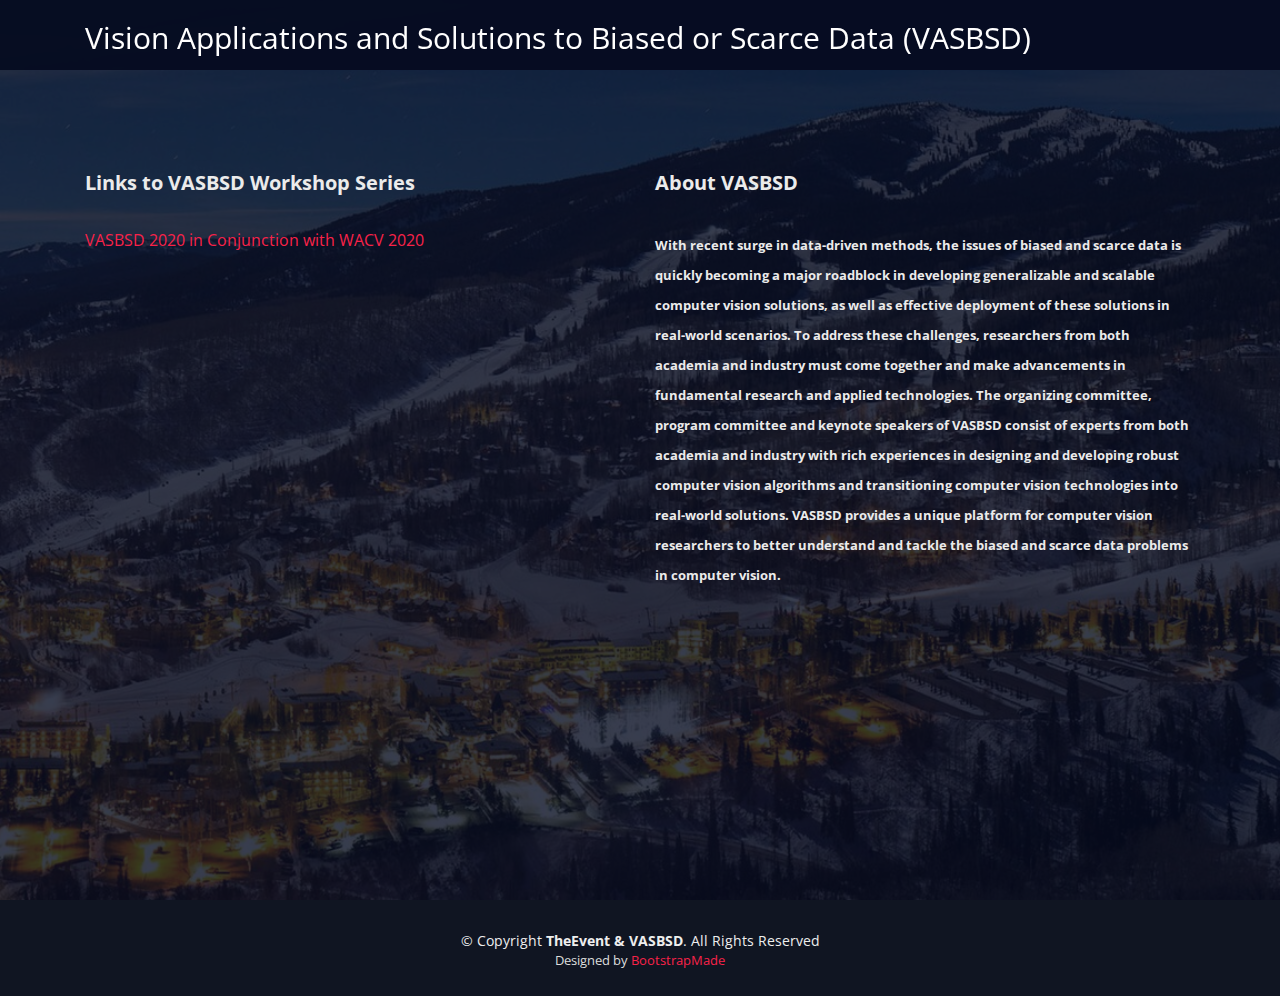
==== commit 0c647651: "Update index.html" ====
--- a/index.html
+++ b/index.html
@@ -85,11 +85,9 @@
             <p>Links to VASBSD Workshop Series</p>
 			<a href="2020/index.html">VASBSD 2020 in Conjunction with WACV 2020</a>
           </div>
-		  <br/>
-		  <br/>
 		  <div class="col-lg-6">
             <p>About VASBSD</p>
-            <p><font size="-2">With recent surge in data-driven methods, the issues of biased and scarce data is quickly becoming a major roadblock in developing generalizable and scalable computer vision solutions, as well as effective deployment of these solutions in real-world scenarios. To address these challenges, researchers from both academia and industry must come together and make advancements in fundamental research and applied technologies. The organizing committee, program committee and keynote speakers of VASBSD consist of experts from both academia and industry with rich experiences in designing and developing robust computer vision algorithms and transitioning computer vision technologies into real-world solutions. VASBSD provides a unique platform for computer vision researchers to better understand and tackle the biased and scarce data problems in computer vision.</font></p>
+            <p><font size="-1">With recent surge in data-driven methods, the issues of biased and scarce data is quickly becoming a major roadblock in developing generalizable and scalable computer vision solutions, as well as effective deployment of these solutions in real-world scenarios. To address these challenges, researchers from both academia and industry must come together and make advancements in fundamental research and applied technologies. The organizing committee, program committee and keynote speakers of VASBSD consist of experts from both academia and industry with rich experiences in designing and developing robust computer vision algorithms and transitioning computer vision technologies into real-world solutions. VASBSD provides a unique platform for computer vision researchers to better understand and tackle the biased and scarce data problems in computer vision.</font></p>
           </div>
         </div>
     </div>
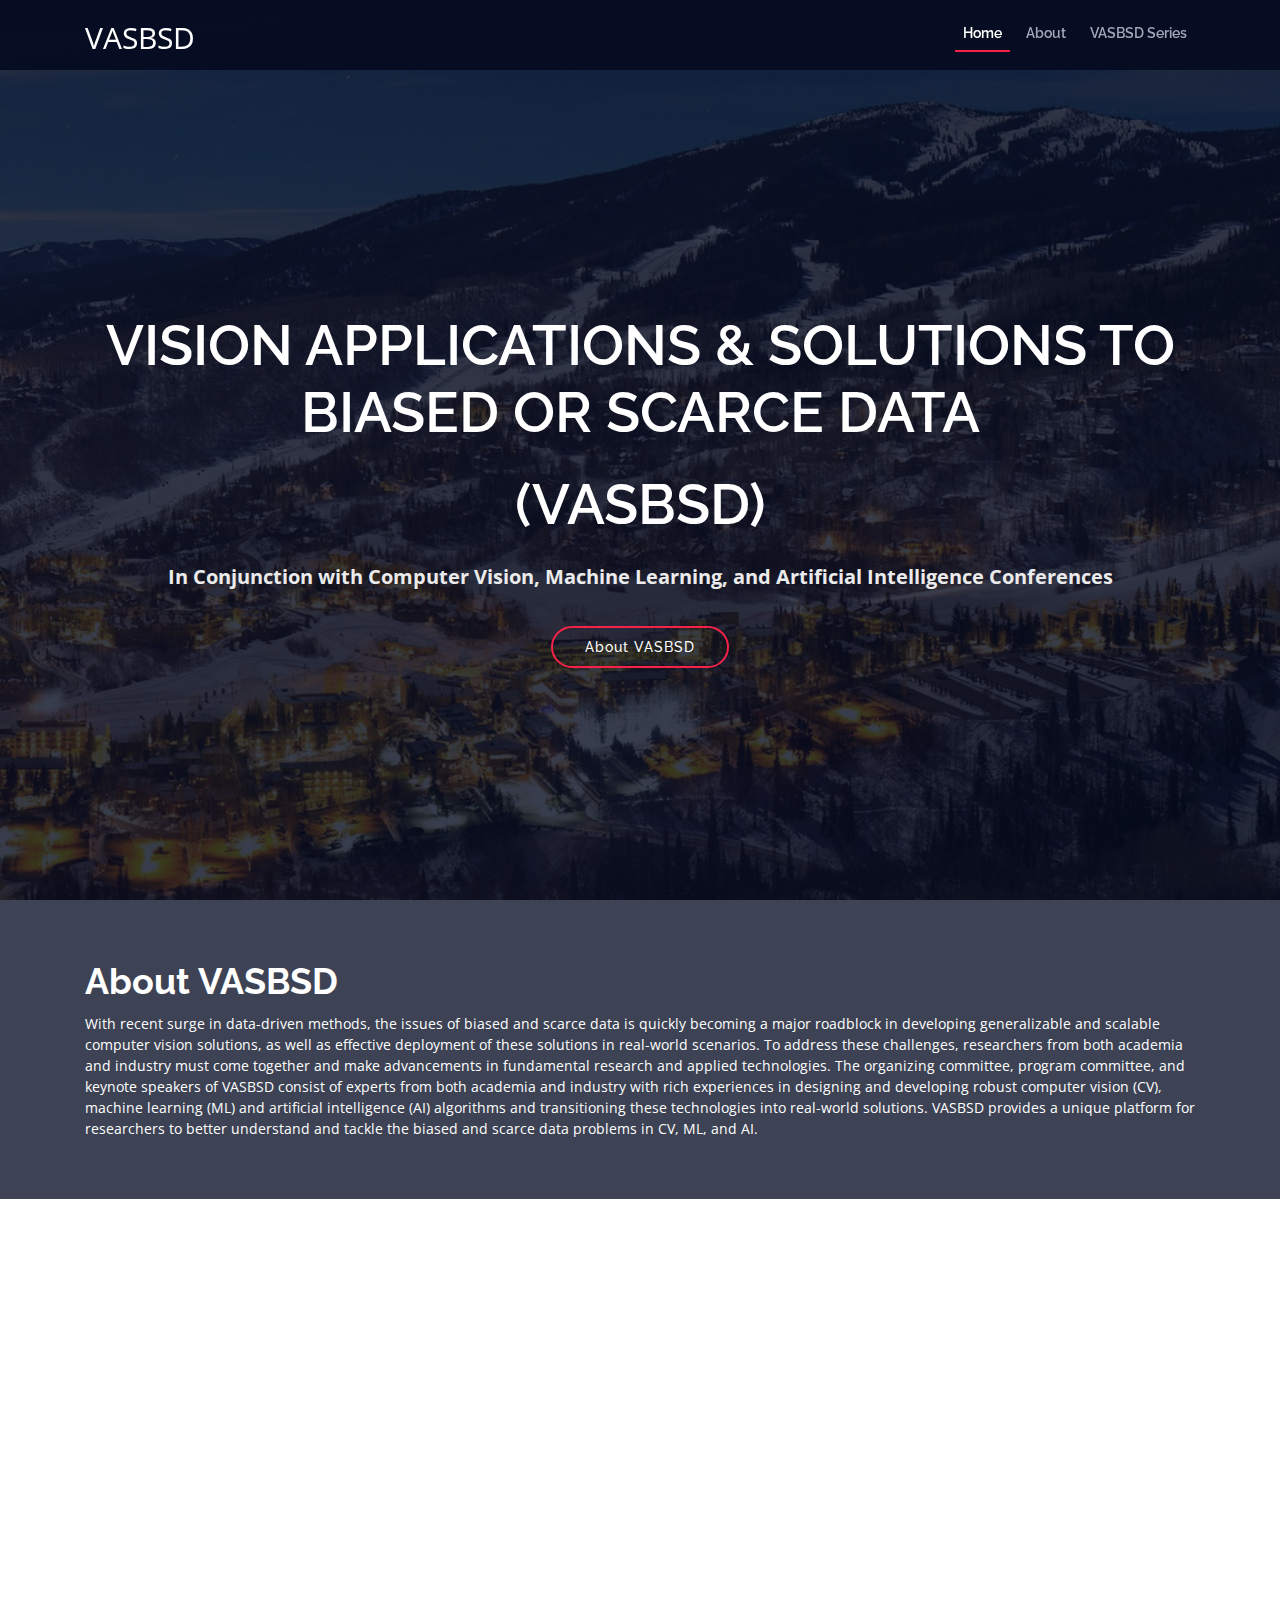
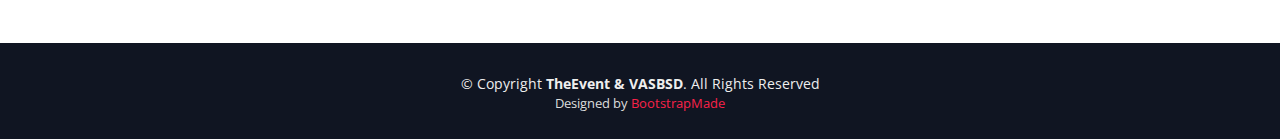
==== commit c4d325b1: "Update index.html" ====
--- a/index.html
+++ b/index.html
@@ -3,29 +3,29 @@
 
 <head>
   <meta charset="utf-8">
-  <title>VASBSD - Vision Applications & Solutions to Biased or Scarce Data</title>
+  <title>VASBSD 2020 - Vision Applications & Solutions to Biased or Scarce Data</title>
   <meta content="width=device-width, initial-scale=1.0" name="viewport">
   <meta content="" name="keywords">
   <meta content="" name="description">
 
   <!-- Favicons -->
-  <link href="2020/img/wacv_small_3.png" rel="icon">
-  <link href="2020/img/wacv_small_3.png" rel="apple-touch-icon">
+  <link href="img/wacv_small_3.png" rel="icon">
+  <link href="img/wacv_small_3.png" rel="apple-touch-icon">
 
   <!-- Google Fonts -->
   <link href="https://fonts.googleapis.com/css?family=Open+Sans:300,300i,400,400i,700,700i|Raleway:300,400,500,700,800" rel="stylesheet">
 
   <!-- Bootstrap CSS File -->
-  <link href="2020/lib/bootstrap/css/bootstrap.min.css" rel="stylesheet">
+  <link href="lib/bootstrap/css/bootstrap.min.css" rel="stylesheet">
 
   <!-- Libraries CSS Files -->
-  <link href="2020/lib/font-awesome/css/font-awesome.min.css" rel="stylesheet">
-  <link href="2020/lib/animate/animate.min.css" rel="stylesheet">
-  <link href="2020/lib/venobox/venobox.css" rel="stylesheet">
-  <link href="2020/lib/owlcarousel/assets/owl.carousel.min.css" rel="stylesheet">
+  <link href="lib/font-awesome/css/font-awesome.min.css" rel="stylesheet">
+  <!--  <link href="lib/animate/animate.min.css" rel="stylesheet"> 
+  <link href="lib/venobox/venobox.css" rel="stylesheet">
+  <link href="lib/owlcarousel/assets/owl.carousel.min.css" rel="stylesheet"> -->
 
   <!-- Main Stylesheet File -->
-  <link href="2020/css/style.css" rel="stylesheet">
+  <link href="css/style.css" rel="stylesheet">
 
   <!-- =======================================================
     Theme Name: TheEvent
@@ -47,22 +47,24 @@
         <!-- Uncomment below if you prefer to use a text logo -->
         <!-- <h1><a href="#main">C<span>o</span>nf</a></h1>-->
         <!-- <a href="#intro" class="scrollto"><img src="img/logo.png" alt="" title=""></a> -->
-        <a href="#intro" class="scrollto"><p style="font-size:30px;color:white">Vision Applications and Solutions to Biased or Scarce Data (VASBSD)</p></a>
+        <a href="#intro" class="scrollto"><p style="font-size:30px;color:white">VASBSD</p></a>
       </div>
 
       <nav id="nav-menu-container">
         <ul class="nav-menu">
-          <!-- <li class="menu-active"><a href="#intro">Home</a></li>
+          <li class="menu-active"><a href="#intro">Home</a></li>
           <li><a href="#about">About</a></li>
+          <li><a href="#VASBSD_series">VASBSD Series</a></li>
+<!--          
           <li><a href="#speakers">Speakers</a></li>
           <li><a href="#schedule">Schedule</a></li>
           <li><a href="#venue">Venue</a></li>
           <li><a href="#hotels">Hotels</a></li>
           <li><a href="#gallery">Gallery</a></li>
-          <li><a href="#supporters">Sponsors</a></li>
           <li><a href="#contact">Contact</a></li>
-          <li><a href="#organizers">Contact</a></li> -->
-          <!-- <li class="buy-tickets"><a href="#buy-tickets">Buy Tickets</a></li> -->
+          <li><a href="#organizers">Contact</a></li>
+          <li class="buy-tickets"><a href="#buy-tickets">Buy Tickets</a></li>
+-->
         </ul>
       </nav><!-- #nav-menu-container -->
     </div>
@@ -72,28 +74,116 @@
     Intro Section
   ============================-->
   <section id="intro">
-    <br/>
-	<br/>
-    <br/>
-	<br/>
-	<br/>
-	<br/>
-	<br/>
-    <div class="container">
+    <div class="intro-container wow fadeIn">
+      <!-- <h1 class="mb-4 pb-0">The Annual<br><span>Marketing</span> Conference</h1> -->
+	  <h1 class="mb-4 pb-0">Vision Applications & Solutions to<br>Biased or Scarce Data</h1>
+	  <h1 class="mb-4 pb-0">(VASBSD)</h1>
+          <p class="mb-4 pb-0">In Conjunction with Computer Vision, Machine Learning, and Artificial Intelligence Conferences</p>
+      <!--
+	  <a href="https://www.youtube.com/watch?v=jDDaplaOz7Q" class="venobox play-btn mb-4" data-vbtype="video"
+        data-autoplay="true"></a>
+		-->
+      <a href="#about" class="about-btn scrollto">About VASBSD</a>
+    </div>
+  </section>
+
+  <main id="main">
+
+    <!--==========================
+      About Section
+    ============================-->
+    <section id="about">
+      <div class="container">
         <div class="row">
-          <div class="col-lg-6">
-            <p>Links to VASBSD Workshop Series</p>
-			<a href="2020/index.html">VASBSD 2020 in Conjunction with WACV 2020</a>
-          </div>
-		  <div class="col-lg-6">
-            <p>About VASBSD</p>
-            <p><font size="-1">With recent surge in data-driven methods, the issues of biased and scarce data is quickly becoming a major roadblock in developing generalizable and scalable computer vision solutions, as well as effective deployment of these solutions in real-world scenarios. To address these challenges, researchers from both academia and industry must come together and make advancements in fundamental research and applied technologies. The organizing committee, program committee and keynote speakers of VASBSD consist of experts from both academia and industry with rich experiences in designing and developing robust computer vision algorithms and transitioning computer vision technologies into real-world solutions. VASBSD provides a unique platform for computer vision researchers to better understand and tackle the biased and scarce data problems in computer vision.</font></p>
-          </div>
-        </div>
-    </div>
-  </section>
-
-
+          <div class="col-lg-12">
+            <h2>About VASBSD</h2>
+            <p>With recent surge in data-driven methods, the issues of biased and scarce data is quickly becoming a major roadblock in developing generalizable and scalable computer vision solutions, as well as effective deployment of these solutions in real-world scenarios. To address these challenges, researchers from both academia and industry must come together and make advancements in fundamental research and applied technologies. The organizing committee, program committee, and keynote speakers of VASBSD consist of experts from both academia and industry with rich experiences in designing and developing robust computer vision (CV), machine learning (ML) and artificial intelligence (AI) algorithms and transitioning these technologies into real-world solutions. VASBSD provides a unique platform for researchers to better understand and tackle the biased and scarce data problems in CV, ML, and AI.</p>
+          </div>
+<!--
+          <div class="col-lg-3">
+            <h3>Where</h3>
+            <p>The Westin Snowmass Resort, Snowmass Village, Colorado, USA</p>
+          </div>
+          <div class="col-lg-3">
+            <h3>When</h3>
+            <p>08:50 AM - 05:20 PM [TBD]<br>Monday, March 2 [or Thursday, March 5; TBD]</p>
+          </div>
+-->
+        </div>
+      </div>
+    </section>
+
+
+    <!--==========================
+      Sponsors Section
+    ============================-->
+
+    <section id="VASBSD_series" class="section-with-bg wow fadeInUp">
+
+      <div class="container">
+        <div class="section-header">
+          <h2>VASBSD Series</h2>
+        </div>
+
+        <div class="row no-gutters supporters-wrap clearfix">
+
+          <div class="col-lg-3 col-md-4 col-xs-6">
+            <div class="supporter-logo">
+              
+              <a href="2020/index.html"><img src="img/series/wacv20.png" class="img-fluid" alt=""></a>
+            </div>
+          </div>
+<!--          
+          <div class="col-lg-3 col-md-4 col-xs-6">
+            <div class="supporter-logo">
+              <img src="img/series/wacv20.png" class="img-fluid" alt="">
+            </div>
+          </div>
+        
+          <div class="col-lg-3 col-md-4 col-xs-6">
+            <div class="supporter-logo">
+              <img src="img/series/wacv20.png" class="img-fluid" alt="">
+            </div>
+          </div>
+          
+          <div class="col-lg-3 col-md-4 col-xs-6">
+            <div class="supporter-logo">
+              <img src="img/series/wacv20.png" class="img-fluid" alt="">
+            </div>
+          </div>
+          
+          <div class="col-lg-3 col-md-4 col-xs-6">
+            <div class="supporter-logo">
+              <img src="img/series/wacv20.png" class="img-fluid" alt="">
+            </div>
+          </div>
+        
+          <div class="col-lg-3 col-md-4 col-xs-6">
+            <div class="supporter-logo">
+              <img src="img/series/wacv20.png" class="img-fluid" alt="">
+            </div>
+          </div>
+          
+          <div class="col-lg-3 col-md-4 col-xs-6">
+            <div class="supporter-logo">
+              <img src="img/series/wacv20.png" class="img-fluid" alt="">
+            </div>
+          </div>
+          
+          <div class="col-lg-3 col-md-4 col-xs-6">
+            <div class="supporter-logo">
+              <img src="img/series/wacv20.png" class="img-fluid" alt="">
+            </div>
+          </div>
+-->
+        </div>
+
+      </div>
+
+    </section>
+
+
+  </main>
 
 
   <!--==========================
--- a/lib/venobox/venobox.css
+++ b/lib/venobox/venobox.css
@@ -0,0 +1,229 @@
+/* ------ venobox.css --------*/
+.vbox-overlay *, .vbox-overlay *:before, .vbox-overlay *:after{
+    -webkit-backface-visibility: hidden;
+    -webkit-box-sizing:border-box;
+    -moz-box-sizing:border-box;
+    box-sizing:border-box;
+}
+.vbox-overlay * { 
+    -webkit-backface-visibility: visible;
+    backface-visibility: visible;
+}
+.vbox-overlay{
+    display: -webkit-flex;
+    display: flex;
+    -webkit-flex-direction: column;
+    flex-direction: column;
+    -webkit-justify-content: center;
+    justify-content: center;
+    -webkit-align-items: center;
+    align-items: center;
+    position: fixed;
+    left: 0;
+    top: 0;
+    bottom: 0;
+    right: 0;
+    z-index: 1040;
+    -webkit-transform:translateZ(1000px);
+    transform: translateZ(1000px);
+    transform-style: preserve-3d;
+}
+
+/* ----- navigation ----- */
+.vbox-title{
+    width: 100%;
+    height: 40px;
+    float: left;
+    text-align: center;
+    line-height: 28px;
+    font-size: 12px;
+    padding: 6px 40px;
+    overflow: hidden;
+    position: fixed;
+    display: none;
+    left: 0;
+    z-index: 1050;
+}
+.vbox-close{
+    cursor: pointer;
+    position: fixed;
+    top: 15px;
+    right: 15px;
+    width: 48px;
+    height: 48px;
+    display: block;
+    background-position:10px center;
+    overflow: hidden;
+    font-size: 48px;
+    line-height: 1;
+    text-align: center;
+    z-index: 1050;
+}
+.vbox-num{
+    cursor: pointer;
+    position: fixed;
+    left: 0;
+    height: 40px;
+    display: block;
+    overflow: hidden;
+    line-height: 28px;
+    font-size: 12px;
+    padding: 6px 10px;
+    display: none;
+    z-index: 1050;
+}
+/* ----- navigation ARROWS ----- */
+.vbox-next, .vbox-prev{
+    position: fixed;
+    top: 50%;
+    margin-top: -15px;
+    overflow: hidden;
+    cursor: pointer;
+    display: block;
+    width: 45px;
+    height: 45px;
+    z-index: 1050;
+}
+.vbox-next span, .vbox-prev span{
+    position: relative;
+    width: 20px;
+    height: 20px;
+    border: 2px solid transparent;
+    border-top-color: #B6B6B6;
+    border-right-color: #B6B6B6;
+    text-indent: -100px;
+    position: absolute;
+    top: 8px;
+    display: block;
+}
+.vbox-prev{
+    left: 15px;
+}
+.vbox-next{
+    right: 30px;
+}
+.vbox-prev span{
+    left: 10px;
+    -ms-transform: rotate(-135deg);
+    -webkit-transform: rotate(-135deg);
+    transform: rotate(-135deg);
+}
+.vbox-next span{
+    -ms-transform: rotate(45deg);
+    -webkit-transform: rotate(45deg);
+    transform: rotate(45deg);
+    right: 10px;
+}
+/* ------- inline window ------ */
+.vbox-inline{
+    width: 420px;
+    height: 315px;
+    height: 70vh;
+    padding: 10px;
+    background: #fff;
+    margin: 0 auto;
+    overflow: auto;
+    text-align: left;
+}
+/* ------- Video & iFrames window ------ */
+.venoframe{
+    max-width: 100%;
+    width: 100%;
+    border: none;
+    width: 100%;
+    height: 260px;
+    height: 70vh;
+}
+.venoframe.vbvid{
+    height: 260px;
+}
+@media (min-width: 768px) {
+    .venoframe, .vbox-inline{
+        width: 90%;
+        height: 360px;
+        height: 70vh;
+    }
+    .venoframe.vbvid{
+        width: 640px;
+        height: 360px;
+    }
+}
+@media (min-width: 992px) {
+    .venoframe, .vbox-inline{
+        max-width: 1200px;
+        width: 80%;
+        height: 540px;
+        height: 70vh;
+    }
+    .venoframe.vbvid{
+        width: 960px;
+        height: 540px;
+    }
+}
+/* 
+Please do NOT edit this part! 
+or at least read this note: http://i.imgur.com/7C0ws9e.gif
+*/
+.vbox-open{
+    overflow: hidden;
+}
+.vbox-container{
+    position: absolute;
+    left: 0;
+    right: 0;
+    top: 0;
+    bottom: 0;
+    overflow-x: hidden;
+    overflow-y: auto;
+    overflow-scrolling: touch;
+    -webkit-overflow-scrolling: touch;
+    z-index: 20;
+    max-height: 100%;
+
+}
+
+.vbox-content{
+    text-align: center;
+    float: left;
+    width: 100%;
+    position: relative;
+    overflow: hidden;
+    padding: 20px 10px;
+}
+.vbox-container img{
+    max-width: 100%;
+    height: auto;
+}
+.figlio{
+    max-width: 100%;
+    text-align: initial;
+    border: 8px solid rgba(255, 255, 255, 0.4);
+}
+img.figlio{
+    -webkit-user-select: none;
+-khtml-user-select: none;
+-moz-user-select: none;
+-o-user-select: none;
+user-select: none;
+}
+.vbox-content.swipe-left{
+    margin-left: -200px !important;
+}
+.vbox-content.swipe-right{
+    margin-left: 200px !important;
+}
+.animated{
+    webkit-transition: margin 300ms ease-out;
+    transition: margin 300ms ease-out;
+}
+.animate-in{
+    opacity: 1;
+}
+.animate-out{
+    opacity: 0;
+}
+/* ---------- preloader ----------
+ * SPINKIT 
+ * http://tobiasahlin.com/spinkit/
+-------------------------------- */
+.sk-double-bounce,.sk-rotating-plane{width:40px;height:40px;margin:40px auto}.sk-rotating-plane{background-color:#333;-webkit-animation:sk-rotatePlane 1.2s infinite ease-in-out;animation:sk-rotatePlane 1.2s infinite ease-in-out}@-webkit-keyframes sk-rotatePlane{0%{-webkit-transform:perspective(120px) rotateX(0) rotateY(0);transform:perspective(120px) rotateX(0) rotateY(0)}50%{-webkit-transform:perspective(120px) rotateX(-180.1deg) rotateY(0);transform:perspective(120px) rotateX(-180.1deg) rotateY(0)}100%{-webkit-transform:perspective(120px) rotateX(-180deg) rotateY(-179.9deg);transform:perspective(120px) rotateX(-180deg) rotateY(-179.9deg)}}@keyframes sk-rotatePlane{0%{-webkit-transform:perspective(120px) rotateX(0) rotateY(0);transform:perspective(120px) rotateX(0) rotateY(0)}50%{-webkit-transform:perspective(120px) rotateX(-180.1deg) rotateY(0);transform:perspective(120px) rotateX(-180.1deg) rotateY(0)}100%{-webkit-transform:perspective(120px) rotateX(-180deg) rotateY(-179.9deg);transform:perspective(120px) rotateX(-180deg) rotateY(-179.9deg)}}.sk-double-bounce{position:relative}.sk-double-bounce .sk-child{width:100%;height:100%;border-radius:50%;background-color:#333;opacity:.6;position:absolute;top:0;left:0;-webkit-animation:sk-doubleBounce 2s infinite ease-in-out;animation:sk-doubleBounce 2s infinite ease-in-out}.sk-chasing-dots .sk-child,.sk-spinner-pulse,.sk-three-bounce .sk-child{background-color:#333;border-radius:100%}.sk-double-bounce .sk-double-bounce2{-webkit-animation-delay:-1s;animation-delay:-1s}@-webkit-keyframes sk-doubleBounce{0%,100%{-webkit-transform:scale(0);transform:scale(0)}50%{-webkit-transform:scale(1);transform:scale(1)}}@keyframes sk-doubleBounce{0%,100%{-webkit-transform:scale(0);transform:scale(0)}50%{-webkit-transform:scale(1);transform:scale(1)}}.sk-wave{margin:40px auto;width:50px;height:40px;text-align:center;font-size:10px}.sk-wave .sk-rect{background-color:#333;height:100%;width:6px;display:inline-block;-webkit-animation:sk-waveStretchDelay 1.2s infinite ease-in-out;animation:sk-waveStretchDelay 1.2s infinite ease-in-out}.sk-wave .sk-rect1{-webkit-animation-delay:-1.2s;animation-delay:-1.2s}.sk-wave .sk-rect2{-webkit-animation-delay:-1.1s;animation-delay:-1.1s}.sk-wave .sk-rect3{-webkit-animation-delay:-1s;animation-delay:-1s}.sk-wave .sk-rect4{-webkit-animation-delay:-.9s;animation-delay:-.9s}.sk-wave .sk-rect5{-webkit-animation-delay:-.8s;animation-delay:-.8s}@-webkit-keyframes sk-waveStretchDelay{0%,100%,40%{-webkit-transform:scaleY(.4);transform:scaleY(.4)}20%{-webkit-transform:scaleY(1);transform:scaleY(1)}}@keyframes sk-waveStretchDelay{0%,100%,40%{-webkit-transform:scaleY(.4);transform:scaleY(.4)}20%{-webkit-transform:scaleY(1);transform:scaleY(1)}}.sk-wandering-cubes{margin:40px auto;width:40px;height:40px;position:relative}.sk-wandering-cubes .sk-cube{background-color:#333;width:10px;height:10px;position:absolute;top:0;left:0;-webkit-animation:sk-wanderingCube 1.8s ease-in-out -1.8s infinite both;animation:sk-wanderingCube 1.8s ease-in-out -1.8s infinite both}.sk-chasing-dots,.sk-spinner-pulse{width:40px;height:40px;margin:40px auto}.sk-wandering-cubes .sk-cube2{-webkit-animation-delay:-.9s;animation-delay:-.9s}@-webkit-keyframes sk-wanderingCube{0%{-webkit-transform:rotate(0);transform:rotate(0)}25%{-webkit-transform:translateX(30px) rotate(-90deg) scale(.5);transform:translateX(30px) rotate(-90deg) scale(.5)}50%{-webkit-transform:translateX(30px) translateY(30px) rotate(-179deg);transform:translateX(30px) translateY(30px) rotate(-179deg)}50.1%{-webkit-transform:translateX(30px) translateY(30px) rotate(-180deg);transform:translateX(30px) translateY(30px) rotate(-180deg)}75%{-webkit-transform:translateX(0) translateY(30px) rotate(-270deg) scale(.5);transform:translateX(0) translateY(30px) rotate(-270deg) scale(.5)}100%{-webkit-transform:rotate(-360deg);transform:rotate(-360deg)}}@keyframes sk-wanderingCube{0%{-webkit-transform:rotate(0);transform:rotate(0)}25%{-webkit-transform:translateX(30px) rotate(-90deg) scale(.5);transform:translateX(30px) rotate(-90deg) scale(.5)}50%{-webkit-transform:translateX(30px) translateY(30px) rotate(-179deg);transform:translateX(30px) translateY(30px) rotate(-179deg)}50.1%{-webkit-transform:translateX(30px) translateY(30px) rotate(-180deg);transform:translateX(30px) translateY(30px) rotate(-180deg)}75%{-webkit-transform:translateX(0) translateY(30px) rotate(-270deg) scale(.5);transform:translateX(0) translateY(30px) rotate(-270deg) scale(.5)}100%{-webkit-transform:rotate(-360deg);transform:rotate(-360deg)}}.sk-spinner-pulse{-webkit-animation:sk-pulseScaleOut 1s infinite ease-in-out;animation:sk-pulseScaleOut 1s infinite ease-in-out}@-webkit-keyframes sk-pulseScaleOut{0%{-webkit-transform:scale(0);transform:scale(0)}100%{-webkit-transform:scale(1);transform:scale(1);opacity:0}}@keyframes sk-pulseScaleOut{0%{-webkit-transform:scale(0);transform:scale(0)}100%{-webkit-transform:scale(1);transform:scale(1);opacity:0}}.sk-chasing-dots{position:relative;text-align:center;-webkit-animation:sk-chasingDotsRotate 2s infinite linear;animation:sk-chasingDotsRotate 2s infinite linear}.sk-chasing-dots .sk-child{width:60%;height:60%;display:inline-block;position:absolute;top:0;-webkit-animation:sk-chasingDotsBounce 2s infinite ease-in-out;animation:sk-chasingDotsBounce 2s infinite ease-in-out}.sk-chasing-dots .sk-dot2{top:auto;bottom:0;-webkit-animation-delay:-1s;animation-delay:-1s}@-webkit-keyframes sk-chasingDotsRotate{100%{-webkit-transform:rotate(360deg);transform:rotate(360deg)}}@keyframes sk-chasingDotsRotate{100%{-webkit-transform:rotate(360deg);transform:rotate(360deg)}}@-webkit-keyframes sk-chasingDotsBounce{0%,100%{-webkit-transform:scale(0);transform:scale(0)}50%{-webkit-transform:scale(1);transform:scale(1)}}@keyframes sk-chasingDotsBounce{0%,100%{-webkit-transform:scale(0);transform:scale(0)}50%{-webkit-transform:scale(1);transform:scale(1)}}.sk-three-bounce{margin:40px auto;width:80px;text-align:center}.sk-three-bounce .sk-child{width:20px;height:20px;display:inline-block;-webkit-animation:sk-three-bounce 1.4s ease-in-out 0s infinite both;animation:sk-three-bounce 1.4s ease-in-out 0s infinite both}.sk-circle .sk-child:before,.sk-fading-circle .sk-circle:before{display:block;border-radius:100%;content:'';background-color:#333}.sk-three-bounce .sk-bounce1{-webkit-animation-delay:-.32s;animation-delay:-.32s}.sk-three-bounce .sk-bounce2{-webkit-animation-delay:-.16s;animation-delay:-.16s}@-webkit-keyframes sk-three-bounce{0%,100%,80%{-webkit-transform:scale(0);transform:scale(0)}40%{-webkit-transform:scale(1);transform:scale(1)}}@keyframes sk-three-bounce{0%,100%,80%{-webkit-transform:scale(0);transform:scale(0)}40%{-webkit-transform:scale(1);transform:scale(1)}}.sk-circle{margin:40px auto;width:40px;height:40px;position:relative}.sk-circle .sk-child{width:100%;height:100%;position:absolute;left:0;top:0}.sk-circle .sk-child:before{margin:0 auto;width:15%;height:15%;-webkit-animation:sk-circleBounceDelay 1.2s infinite ease-in-out both;animation:sk-circleBounceDelay 1.2s infinite ease-in-out both}.sk-circle .sk-circle2{-webkit-transform:rotate(30deg);-ms-transform:rotate(30deg);transform:rotate(30deg)}.sk-circle .sk-circle3{-webkit-transform:rotate(60deg);-ms-transform:rotate(60deg);transform:rotate(60deg)}.sk-circle .sk-circle4{-webkit-transform:rotate(90deg);-ms-transform:rotate(90deg);transform:rotate(90deg)}.sk-circle .sk-circle5{-webkit-transform:rotate(120deg);-ms-transform:rotate(120deg);transform:rotate(120deg)}.sk-circle .sk-circle6{-webkit-transform:rotate(150deg);-ms-transform:rotate(150deg);transform:rotate(150deg)}.sk-circle .sk-circle7{-webkit-transform:rotate(180deg);-ms-transform:rotate(180deg);transform:rotate(180deg)}.sk-circle .sk-circle8{-webkit-transform:rotate(210deg);-ms-transform:rotate(210deg);transform:rotate(210deg)}.sk-circle .sk-circle9{-webkit-transform:rotate(240deg);-ms-transform:rotate(240deg);transform:rotate(240deg)}.sk-circle .sk-circle10{-webkit-transform:rotate(270deg);-ms-transform:rotate(270deg);transform:rotate(270deg)}.sk-circle .sk-circle11{-webkit-transform:rotate(300deg);-ms-transform:rotate(300deg);transform:rotate(300deg)}.sk-circle .sk-circle12{-webkit-transform:rotate(330deg);-ms-transform:rotate(330deg);transform:rotate(330deg)}.sk-circle .sk-circle2:before{-webkit-animation-delay:-1.1s;animation-delay:-1.1s}.sk-circle .sk-circle3:before{-webkit-animation-delay:-1s;animation-delay:-1s}.sk-circle .sk-circle4:before{-webkit-animation-delay:-.9s;animation-delay:-.9s}.sk-circle .sk-circle5:before{-webkit-animation-delay:-.8s;animation-delay:-.8s}.sk-circle .sk-circle6:before{-webkit-animation-delay:-.7s;animation-delay:-.7s}.sk-circle .sk-circle7:before{-webkit-animation-delay:-.6s;animation-delay:-.6s}.sk-circle .sk-circle8:before{-webkit-animation-delay:-.5s;animation-delay:-.5s}.sk-circle .sk-circle9:before{-webkit-animation-delay:-.4s;animation-delay:-.4s}.sk-circle .sk-circle10:before{-webkit-animation-delay:-.3s;animation-delay:-.3s}.sk-circle .sk-circle11:before{-webkit-animation-delay:-.2s;animation-delay:-.2s}.sk-circle .sk-circle12:before{-webkit-animation-delay:-.1s;animation-delay:-.1s}@-webkit-keyframes sk-circleBounceDelay{0%,100%,80%{-webkit-transform:scale(0);transform:scale(0)}40%{-webkit-transform:scale(1);transform:scale(1)}}@keyframes sk-circleBounceDelay{0%,100%,80%{-webkit-transform:scale(0);transform:scale(0)}40%{-webkit-transform:scale(1);transform:scale(1)}}.sk-cube-grid{width:40px;height:40px;margin:40px auto}.sk-cube-grid .sk-cube{width:33.33%;height:33.33%;background-color:#333;float:left;-webkit-animation:sk-cubeGridScaleDelay 1.3s infinite ease-in-out;animation:sk-cubeGridScaleDelay 1.3s infinite ease-in-out}.sk-cube-grid .sk-cube1{-webkit-animation-delay:.2s;animation-delay:.2s}.sk-cube-grid .sk-cube2{-webkit-animation-delay:.3s;animation-delay:.3s}.sk-cube-grid .sk-cube3{-webkit-animation-delay:.4s;animation-delay:.4s}.sk-cube-grid .sk-cube4{-webkit-animation-delay:.1s;animation-delay:.1s}.sk-cube-grid .sk-cube5{-webkit-animation-delay:.2s;animation-delay:.2s}.sk-cube-grid .sk-cube6{-webkit-animation-delay:.3s;animation-delay:.3s}.sk-cube-grid .sk-cube7{-webkit-animation-delay:0ms;animation-delay:0ms}.sk-cube-grid .sk-cube8{-webkit-animation-delay:.1s;animation-delay:.1s}.sk-cube-grid .sk-cube9{-webkit-animation-delay:.2s;animation-delay:.2s}@-webkit-keyframes sk-cubeGridScaleDelay{0%,100%,70%{-webkit-transform:scale3D(1,1,1);transform:scale3D(1,1,1)}35%{-webkit-transform:scale3D(0,0,1);transform:scale3D(0,0,1)}}@keyframes sk-cubeGridScaleDelay{0%,100%,70%{-webkit-transform:scale3D(1,1,1);transform:scale3D(1,1,1)}35%{-webkit-transform:scale3D(0,0,1);transform:scale3D(0,0,1)}}.sk-fading-circle{margin:40px auto;width:40px;height:40px;position:relative}.sk-fading-circle .sk-circle{width:100%;height:100%;position:absolute;left:0;top:0}.sk-fading-circle .sk-circle:before{margin:0 auto;width:15%;height:15%;-webkit-animation:sk-circleFadeDelay 1.2s infinite ease-in-out both;animation:sk-circleFadeDelay 1.2s infinite ease-in-out both}.sk-fading-circle .sk-circle2{-webkit-transform:rotate(30deg);-ms-transform:rotate(30deg);transform:rotate(30deg)}.sk-fading-circle .sk-circle3{-webkit-transform:rotate(60deg);-ms-transform:rotate(60deg);transform:rotate(60deg)}.sk-fading-circle .sk-circle4{-webkit-transform:rotate(90deg);-ms-transform:rotate(90deg);transform:rotate(90deg)}.sk-fading-circle .sk-circle5{-webkit-transform:rotate(120deg);-ms-transform:rotate(120deg);transform:rotate(120deg)}.sk-fading-circle .sk-circle6{-webkit-transform:rotate(150deg);-ms-transform:rotate(150deg);transform:rotate(150deg)}.sk-fading-circle .sk-circle7{-webkit-transform:rotate(180deg);-ms-transform:rotate(180deg);transform:rotate(180deg)}.sk-fading-circle .sk-circle8{-webkit-transform:rotate(210deg);-ms-transform:rotate(210deg);transform:rotate(210deg)}.sk-fading-circle .sk-circle9{-webkit-transform:rotate(240deg);-ms-transform:rotate(240deg);transform:rotate(240deg)}.sk-fading-circle .sk-circle10{-webkit-transform:rotate(270deg);-ms-transform:rotate(270deg);transform:rotate(270deg)}.sk-fading-circle .sk-circle11{-webkit-transform:rotate(300deg);-ms-transform:rotate(300deg);transform:rotate(300deg)}.sk-fading-circle .sk-circle12{-webkit-transform:rotate(330deg);-ms-transform:rotate(330deg);transform:rotate(330deg)}.sk-fading-circle .sk-circle2:before{-webkit-animation-delay:-1.1s;animation-delay:-1.1s}.sk-fading-circle .sk-circle3:before{-webkit-animation-delay:-1s;animation-delay:-1s}.sk-fading-circle .sk-circle4:before{-webkit-animation-delay:-.9s;animation-delay:-.9s}.sk-fading-circle .sk-circle5:before{-webkit-animation-delay:-.8s;animation-delay:-.8s}.sk-fading-circle .sk-circle6:before{-webkit-animation-delay:-.7s;animation-delay:-.7s}.sk-fading-circle .sk-circle7:before{-webkit-animation-delay:-.6s;animation-delay:-.6s}.sk-fading-circle .sk-circle8:before{-webkit-animation-delay:-.5s;animation-delay:-.5s}.sk-fading-circle .sk-circle9:before{-webkit-animation-delay:-.4s;animation-delay:-.4s}.sk-fading-circle .sk-circle10:before{-webkit-animation-delay:-.3s;animation-delay:-.3s}.sk-fading-circle .sk-circle11:before{-webkit-animation-delay:-.2s;animation-delay:-.2s}.sk-fading-circle .sk-circle12:before{-webkit-animation-delay:-.1s;animation-delay:-.1s}@-webkit-keyframes sk-circleFadeDelay{0%,100%,39%{opacity:0}40%{opacity:1}}@keyframes sk-circleFadeDelay{0%,100%,39%{opacity:0}40%{opacity:1}}.sk-folding-cube{margin:40px auto;width:40px;height:40px;position:relative;-webkit-transform:rotateZ(45deg);transform:rotateZ(45deg)}.sk-folding-cube .sk-cube{float:left;width:50%;height:50%;position:relative;-webkit-transform:scale(1.1);-ms-transform:scale(1.1);transform:scale(1.1)}.sk-folding-cube .sk-cube:before{content:'';position:absolute;top:0;left:0;width:100%;height:100%;background-color:#333;-webkit-animation:sk-foldCubeAngle 2.4s infinite linear both;animation:sk-foldCubeAngle 2.4s infinite linear both;-webkit-transform-origin:100% 100%;-ms-transform-origin:100% 100%;transform-origin:100% 100%}.sk-folding-cube .sk-cube2{-webkit-transform:scale(1.1) rotateZ(90deg);transform:scale(1.1) rotateZ(90deg)}.sk-folding-cube .sk-cube3{-webkit-transform:scale(1.1) rotateZ(180deg);transform:scale(1.1) rotateZ(180deg)}.sk-folding-cube .sk-cube4{-webkit-transform:scale(1.1) rotateZ(270deg);transform:scale(1.1) rotateZ(270deg)}.sk-folding-cube .sk-cube2:before{-webkit-animation-delay:.3s;animation-delay:.3s}.sk-folding-cube .sk-cube3:before{-webkit-animation-delay:.6s;animation-delay:.6s}.sk-folding-cube .sk-cube4:before{-webkit-animation-delay:.9s;animation-delay:.9s}@-webkit-keyframes sk-foldCubeAngle{0%,10%{-webkit-transform:perspective(140px) rotateX(-180deg);transform:perspective(140px) rotateX(-180deg);opacity:0}25%,75%{-webkit-transform:perspective(140px) rotateX(0);transform:perspective(140px) rotateX(0);opacity:1}100%,90%{-webkit-transform:perspective(140px) rotateY(180deg);transform:perspective(140px) rotateY(180deg);opacity:0}}@keyframes sk-foldCubeAngle{0%,10%{-webkit-transform:perspective(140px) rotateX(-180deg);transform:perspective(140px) rotateX(-180deg);opacity:0}25%,75%{-webkit-transform:perspective(140px) rotateX(0);transform:perspective(140px) rotateX(0);opacity:1}100%,90%{-webkit-transform:perspective(140px) rotateY(180deg);transform:perspective(140px) rotateY(180deg);opacity:0}}
--- a/css/style.css
+++ b/css/style.css
@@ -0,0 +1,1779 @@
+/*
+  Theme Name: TheEvent
+  Theme URL: https://bootstrapmade.com/theevent-conference-event-bootstrap-template/
+  Author: BootstrapMade.com
+  License: https://bootstrapmade.com/license/
+*/
+
+/*--------------------------------------------------------------
+# General
+--------------------------------------------------------------*/
+
+body {
+  background: #fff;
+  color: #2f3138;
+  font-family: "Open Sans", sans-serif;
+}
+
+a {
+  color: #f82249;
+  transition: 0.5s;
+}
+
+a:hover,
+a:active,
+a:focus {
+  color: #f8234a;
+  outline: none;
+  text-decoration: none;
+}
+
+p {
+  padding: 0;
+  margin: 0 0 30px 0;
+}
+
+h1,
+h2,
+h3,
+h4,
+h5,
+h6 {
+  font-family: "Raleway", sans-serif;
+  font-weight: 400;
+  margin: 0 0 20px 0;
+  padding: 0;
+  color: #0e1b4d;
+}
+
+.main-page {
+  margin-top: 70px;
+}
+
+.wow {
+  visibility: hidden;
+}
+
+/* Prelaoder */
+
+#preloader {
+  position: fixed;
+  left: 0;
+  top: 0;
+  z-index: 999;
+  width: 100%;
+  height: 100%;
+  overflow: visible;
+  background: #fff url("../img/preloader.svg") no-repeat center center;
+}
+
+/* Back to top button */
+
+.back-to-top {
+  position: fixed;
+  display: none;
+  background: #f82249;
+  color: #fff;
+  width: 40px;
+  height: 40px;
+  text-align: center;
+  border-radius: 50px;
+  right: 15px;
+  bottom: 15px;
+  transition: background 0.5s ease-in-out;
+}
+
+.back-to-top i {
+  font-size: 24px;
+  padding-top: 6px;
+}
+
+.back-to-top:focus {
+  background: #e0072f;
+  color: #fff;
+  outline: none;
+}
+
+.back-to-top:hover {
+  background: #e0072f;
+  color: #fff;
+}
+
+/* Sections Header
+--------------------------------*/
+
+.section-header {
+  margin-bottom: 60px;
+  position: relative;
+  padding-bottom: 20px;
+}
+
+.section-header::before {
+  content: '';
+  position: absolute;
+  display: block;
+  width: 60px;
+  height: 5px;
+  background: #f82249;
+  bottom: 0;
+  left: calc(50% - 25px);
+}
+
+.section-header h2 {
+  font-size: 36px;
+  text-transform: uppercase;
+  text-align: center;
+  font-weight: 700;
+  margin-bottom: 10px;
+}
+
+.section-header p {
+  text-align: center;
+  padding: 0;
+  margin: 0;
+  font-size: 18px;
+  font-weight: 500;
+  color: #9195a2;
+}
+
+.section-with-bg {
+  background-color: #f6f7fd;
+}
+
+/*--------------------------------------------------------------
+# Header
+--------------------------------------------------------------*/
+
+#header {
+  height: 90px;
+  padding: 25px 0;
+  position: fixed;
+  left: 0;
+  top: 0;
+  right: 0;
+  transition: all 0.5s;
+  z-index: 997;
+}
+
+#header.header-scrolled,
+#header.header-fixed {
+  background: rgba(6, 12, 34, 0.98);
+  height: 70px;
+  padding: 15px 0;
+  transition: all 0.5s;
+}
+
+#header #logo h1 {
+  font-size: 36px;
+  margin: 0;
+  padding: 6px 0;
+  line-height: 1;
+  font-family: "Raleway", sans-serif;
+  font-weight: 700;
+  letter-spacing: 3px;
+  text-transform: uppercase;
+}
+
+#header #logo h1 span {
+  color: #f82249;
+}
+
+#header #logo h1 a,
+#header #logo h1 a:hover {
+  color: #fff;
+}
+
+#header #logo img {
+  padding: 0;
+  margin: 0;
+  max-height: 40px;
+}
+
+/*--------------------------------------------------------------
+# Navigation Menu
+--------------------------------------------------------------*/
+
+/* Nav Menu Essentials */
+
+.nav-menu,
+.nav-menu * {
+  margin: 0;
+  padding: 0;
+  list-style: none;
+}
+
+.nav-menu ul {
+  position: absolute;
+  display: none;
+  top: 100%;
+  left: 0;
+  z-index: 99;
+}
+
+.nav-menu li {
+  position: relative;
+  white-space: nowrap;
+}
+
+.nav-menu > li {
+  float: left;
+}
+
+.nav-menu li:hover > ul,
+.nav-menu li.sfHover > ul {
+  display: block;
+}
+
+.nav-menu ul ul {
+  top: 0;
+  left: 100%;
+}
+
+.nav-menu ul li {
+  min-width: 180px;
+}
+
+/* Nav Menu Arrows */
+
+.sf-arrows .sf-with-ul {
+  padding-right: 30px;
+}
+
+.sf-arrows .sf-with-ul:after {
+  content: "\f107";
+  position: absolute;
+  right: 15px;
+  font-family: FontAwesome;
+  font-style: normal;
+  font-weight: normal;
+}
+
+.sf-arrows ul .sf-with-ul:after {
+  content: "\f105";
+}
+
+/* Nav Meu Container */
+
+#nav-menu-container {
+  float: right;
+  margin: 0;
+}
+
+/* Nav Meu Styling */
+
+.nav-menu a {
+  padding: 8px;
+  text-decoration: none;
+  display: inline-block;
+  color: rgba(202, 206, 221, 0.8);
+  font-family: "Raleway", sans-serif;
+  font-weight: 600;
+  font-size: 14px;
+  outline: none;
+}
+
+.nav-menu .menu-active a,
+.nav-menu a:hover {
+  color: #fff;
+}
+
+.nav-menu > li {
+  margin-left: 8px;
+}
+
+.nav-menu > li > a:before {
+  content: "";
+  position: absolute;
+  width: 0;
+  height: 2px;
+  bottom: 0;
+  left: 0;
+  background-color: #f82249;
+  visibility: hidden;
+  transition: all 0.3s ease-in-out 0s;
+}
+
+.nav-menu a:hover:before,
+.nav-menu li:hover > a:before,
+.nav-menu .menu-active > a:before {
+  visibility: visible;
+  width: 100%;
+}
+
+.nav-menu li.buy-tickets a {
+  color: #fff;
+  background: #f82249;
+  padding: 7px 22px;
+  border-radius: 50px;
+  border: 2px solid #f82249;
+  transition: all ease-in-out 0.3s;
+  font-weight: 500;
+  margin-left: 8px;
+  margin-top: 2px;
+  line-height: 1;
+  font-size: 13px;
+}
+
+.nav-menu li.buy-tickets a:hover {
+  background: none;
+}
+
+.nav-menu li.buy-tickets:hover a:before,
+.nav-menu li.buy-tickets.menu-active a:before {
+  visibility: hidden;
+}
+
+.nav-menu ul {
+  margin: 4px 0 0 0;
+  padding: 10px;
+  box-shadow: 0px 0px 30px rgba(127, 137, 161, 0.25);
+  background: #fff;
+  border-radius: 3px;
+}
+
+.nav-menu ul li {
+  transition: 0.3s;
+}
+
+.nav-menu ul li a {
+  padding: 10px;
+  color: #060c22;
+  transition: 0.3s;
+  display: block;
+  font-size: 13px;
+  text-transform: none;
+  border-radius: 3px;
+}
+
+.nav-menu ul li:hover > a {
+  background: #f82249;
+  color: #fff;
+}
+
+.nav-menu ul ul {
+  margin: 0;
+}
+
+/* Mobile Nav Toggle */
+
+#mobile-nav-toggle {
+  position: fixed;
+  right: 0;
+  top: 0;
+  z-index: 999;
+  margin: 15px 15px 0 0;
+  border: 0;
+  background: none;
+  font-size: 24px;
+  display: none;
+  transition: all 0.4s;
+  outline: none;
+  cursor: pointer;
+}
+
+#mobile-nav-toggle i {
+  color: #fff;
+}
+
+/* Mobile Nav Styling */
+
+#mobile-nav {
+  position: fixed;
+  top: 0;
+  padding-top: 18px;
+  bottom: 0;
+  z-index: 998;
+  background: rgba(6, 12, 34, 0.9);
+  left: -260px;
+  width: 260px;
+  overflow-y: auto;
+  transition: 0.4s;
+}
+
+#mobile-nav ul {
+  padding: 0;
+  margin: 0;
+  list-style: none;
+}
+
+#mobile-nav ul li {
+  position: relative;
+}
+
+#mobile-nav ul li a {
+  color: #fff;
+  font-size: 17px;
+  overflow: hidden;
+  padding: 10px 22px 10px 15px;
+  position: relative;
+  text-decoration: none;
+  width: 100%;
+  display: block;
+  outline: none;
+}
+
+#mobile-nav ul li a:hover {
+  color: #f82249;
+}
+
+#mobile-nav ul li li {
+  padding-left: 30px;
+}
+
+#mobile-nav ul .menu-has-children i {
+  position: absolute;
+  right: 0;
+  z-index: 99;
+  padding: 15px;
+  cursor: pointer;
+  color: #fff;
+}
+
+#mobile-nav ul .menu-has-children i.fa-chevron-up {
+  color: #f82249;
+}
+
+#mobile-nav ul .menu-item-active {
+  color: #f82249;
+}
+
+#mobile-body-overly {
+  width: 100%;
+  height: 100%;
+  z-index: 997;
+  top: 0;
+  left: 0;
+  position: fixed;
+  background: rgba(6, 12, 34, 0.8);
+  display: none;
+}
+
+/* Mobile Nav body classes */
+
+body.mobile-nav-active {
+  overflow: hidden;
+}
+
+body.mobile-nav-active #mobile-nav {
+  left: 0;
+}
+
+body.mobile-nav-active #mobile-nav-toggle {
+  color: #fff;
+}
+
+/*--------------------------------------------------------------
+# Intro Section
+--------------------------------------------------------------*/
+
+#intro {
+  width: 100%;
+  height: 100vh;
+  background: url(../img/intro-bg.jpg) top center;
+  background-size: cover;
+  overflow: hidden;
+  position: relative;
+}
+
+#intro:before {
+  content: "";
+  background: rgba(6, 12, 34, 0.8);
+  position: absolute;
+  bottom: 0;
+  top: 0;
+  left: 0;
+  right: 0;
+}
+
+#intro .intro-container {
+  position: absolute;
+  bottom: 0;
+  left: 0;
+  top: 90px;
+  right: 0;
+  display: -webkit-box;
+  display: -ms-flexbox;
+  display: flex;
+  -webkit-box-pack: center;
+  -ms-flex-pack: center;
+  justify-content: center;
+  -webkit-box-align: center;
+  -ms-flex-align: center;
+  align-items: center;
+  -webkit-box-orient: vertical;
+  -webkit-box-direction: normal;
+  -ms-flex-direction: column;
+  flex-direction: column;
+  text-align: center;
+  padding: 0 15px;
+}
+
+#intro h1 {
+  color: #fff;
+  font-family: "Raleway", sans-serif;
+  font-size: 56px;
+  font-weight: 600;
+  text-transform: uppercase;
+}
+
+#intro h1 span {
+  color: #f82249;
+}
+
+#intro p {
+  color: #ebebeb;
+  font-weight: 700;
+  font-size: 20px;
+}
+
+#intro .play-btn {
+  width: 94px;
+  height: 94px;
+  background: radial-gradient(#f82249 50%, rgba(101, 111, 150, 0.15) 52%);
+  border-radius: 50%;
+  display: block;
+  position: relative;
+  overflow: hidden;
+}
+
+#intro .play-btn::after {
+  content: '';
+  position: absolute;
+  left: 50%;
+  top: 50%;
+  -webkit-transform: translateX(-40%) translateY(-50%);
+  transform: translateX(-40%) translateY(-50%);
+  width: 0;
+  height: 0;
+  border-top: 10px solid transparent;
+  border-bottom: 10px solid transparent;
+  border-left: 15px solid #fff;
+  z-index: 100;
+  transition: all 400ms cubic-bezier(0.55, 0.055, 0.675, 0.19);
+}
+
+#intro .play-btn:before {
+  content: '';
+  position: absolute;
+  width: 120px;
+  height: 120px;
+  -webkit-animation-delay: 0s;
+  animation-delay: 0s;
+  -webkit-animation: pulsate-btn 2s;
+  animation: pulsate-btn 2s;
+  -webkit-animation-direction: forwards;
+  animation-direction: forwards;
+  -webkit-animation-iteration-count: infinite;
+  animation-iteration-count: infinite;
+  -webkit-animation-timing-function: steps;
+  animation-timing-function: steps;
+  opacity: 1;
+  border-radius: 50%;
+  border: 2px solid rgba(163, 163, 163, 0.4);
+  top: -15%;
+  left: -15%;
+  background: rgba(198, 16, 0, 0);
+}
+
+#intro .play-btn:hover::after {
+  border-left: 15px solid #f82249;
+  -webkit-transform: scale(20);
+  transform: scale(20);
+}
+
+#intro .play-btn:hover::before {
+  content: '';
+  position: absolute;
+  left: 50%;
+  top: 50%;
+  -webkit-transform: translateX(-40%) translateY(-50%);
+  transform: translateX(-40%) translateY(-50%);
+  width: 0;
+  height: 0;
+  border: none;
+  border-top: 10px solid transparent;
+  border-bottom: 10px solid transparent;
+  border-left: 15px solid #fff;
+  z-index: 200;
+  -webkit-animation: none;
+  animation: none;
+  border-radius: 0;
+}
+
+#intro .about-btn {
+  font-family: "Raleway", sans-serif;
+  font-weight: 500;
+  font-size: 14px;
+  letter-spacing: 1px;
+  display: inline-block;
+  padding: 12px 32px;
+  border-radius: 50px;
+  transition: 0.5s;
+  line-height: 1;
+  margin: 10px;
+  color: #fff;
+  -webkit-animation-delay: 0.8s;
+  animation-delay: 0.8s;
+  border: 2px solid #f82249;
+}
+
+#intro .about-btn:hover {
+  background: #f82249;
+  color: #fff;
+}
+
+@-webkit-keyframes pulsate-btn {
+  0% {
+    -webkit-transform: scale(0.6, 0.6);
+    transform: scale(0.6, 0.6);
+    opacity: 1;
+  }
+
+  100% {
+    -webkit-transform: scale(1, 1);
+    transform: scale(1, 1);
+    opacity: 0;
+  }
+}
+
+@keyframes pulsate-btn {
+  0% {
+    -webkit-transform: scale(0.6, 0.6);
+    transform: scale(0.6, 0.6);
+    opacity: 1;
+  }
+
+  100% {
+    -webkit-transform: scale(1, 1);
+    transform: scale(1, 1);
+    opacity: 0;
+  }
+}
+
+/*--------------------------------------------------------------
+# About Section
+--------------------------------------------------------------*/
+
+#about {
+  background: url("../img/about-bg.jpg");
+  background-size: cover;
+  overflow: hidden;
+  position: relative;
+  color: #fff;
+  padding: 60px 0 40px 0;
+}
+
+#about:before {
+  content: "";
+  background: rgba(13, 20, 41, 0.8);
+  position: absolute;
+  bottom: 0;
+  top: 0;
+  left: 0;
+  right: 0;
+}
+
+#about h2 {
+  font-size: 36px;
+  font-weight: bold;
+  margin-bottom: 10px;
+  color: #fff;
+}
+
+#about h3 {
+  font-size: 18px;
+  font-weight: bold;
+  text-transform: uppercase;
+  margin-bottom: 10px;
+  color: #fff;
+}
+
+#about p {
+  font-size: 14px;
+  margin-bottom: 20px;
+  color: #fff;
+}
+
+/*--------------------------------------------------------------
+# Speakers Section
+--------------------------------------------------------------*/
+
+#speakers {
+  /*background: url("../img/about-bg.jpg");  TBD*/
+  background-size: cover;
+  overflow: hidden;
+  position: relative;
+  padding: 60px 0 30px 0;
+}
+
+#speakers .speaker {
+  position: relative;
+  overflow: hidden;
+  margin-bottom: 30px;
+}
+
+#speakers .speaker .details {
+  background: rgba(6, 12, 34, 0.76);
+  position: absolute;
+  left: 0;
+  bottom: -30px;
+  right: 0;
+  text-align: center;
+  padding-top: 10px;
+  transition: all 300ms cubic-bezier(0.645, 0.045, 0.355, 1);
+}
+
+#speakers .speaker .details h3 {
+  color: #fff;
+  font-size: 22px;
+  font-weight: 600;
+  margin-bottom: 5px;
+}
+
+#speakers .speaker .details p {
+  color: #fff;
+  font-size: 15px;
+  margin-bottom: 10px;
+  font-style: italic;
+}
+
+#speakers .speaker .details .social {
+  height: 30px;
+}
+
+#speakers .speaker .details a {
+  color: #fff;
+}
+
+#speakers .speaker .details a:hover {
+  color: #f82249;
+}
+
+#speakers .speaker:hover .details {
+  bottom: 0;
+}
+
+#speakers-details {
+  padding: 60px 0;
+}
+
+#speakers-details .details h2 {
+  color: #112363;
+  font-size: 28px;
+  font-weight: 700;
+  margin-bottom: 10px;
+}
+
+#speakers-details .details .social {
+  margin-bottom: 15px;
+}
+
+#speakers-details .details .social a {
+  background: #e9edfb;
+  color: #112363;
+  line-height: 1;
+  display: inline-block;
+  text-align: center;
+  border-radius: 50%;
+  width: 36px;
+  height: 36px;
+  padding-top: 9px;
+}
+
+#speakers-details .details .social a:hover {
+  background: #f82249;
+  color: #fff;
+}
+
+#speakers-details .details .social a i {
+  font-size: 18px;
+}
+
+#speakers-details .details p {
+  color: #112363;
+  font-size: 15px;
+  margin-bottom: 10px;
+}
+
+
+
+
+/*--------------------------------------------------------------
+# Organizers Section
+--------------------------------------------------------------*/
+
+#organizers {
+  /* background: url("../img/wacv_contact.jpg"); */
+  background-size: cover;
+  overflow: hidden;
+  position: relative;
+  padding: 60px 0 30px 0;
+}
+
+#organizers .speaker {
+  position: relative;
+  overflow: hidden;
+  margin-bottom: 30px;
+}
+
+#organizers .speaker .details {
+  background: rgba(6, 12, 34, 0.76);
+  position: absolute;
+  left: 0;
+  bottom: -30px;
+  right: 0;
+  text-align: center;
+  padding-top: 10px;
+  transition: all 300ms cubic-bezier(0.645, 0.045, 0.355, 1);
+}
+
+#organizers .speaker .details h3 {
+  color: #fff;
+  font-size: 22px;
+  font-weight: 600;
+  margin-bottom: 5px;
+}
+
+#organizers .speaker .details p {
+  color: #fff;
+  font-size: 15px;
+  margin-bottom: 10px;
+  font-style: italic;
+}
+
+#organizers .speaker .details .social {
+  height: 30px;
+}
+
+#organizers .speaker .details a {
+  color: #fff;
+}
+
+#organizers .speaker .details a:hover {
+  color: #f82249;
+}
+
+#organizers .speaker:hover .details {
+  bottom: 0;
+}
+
+#organizers-details {
+  padding: 60px 0;
+}
+
+#organizers-details .details h2 {
+  color: #112363;
+  font-size: 28px;
+  font-weight: 700;
+  margin-bottom: 10px;
+}
+
+#organizers-details .details .social {
+  margin-bottom: 15px;
+}
+
+#organizers-details .details .social a {
+  background: #e9edfb;
+  color: #112363;
+  line-height: 1;
+  display: inline-block;
+  text-align: center;
+  border-radius: 50%;
+  width: 36px;
+  height: 36px;
+  padding-top: 9px;
+}
+
+#organizers-details .details .social a:hover {
+  background: #f82249;
+  color: #fff;
+}
+
+#organizers-details .details .social a i {
+  font-size: 18px;
+}
+
+#organizers-details .details p {
+  color: #112363;
+  font-size: 15px;
+  margin-bottom: 10px;
+}
+
+
+/*--------------------------------------------------------------
+# Schedule Section
+--------------------------------------------------------------*/
+
+#schedule {
+  padding: 60px 0 60px 0;
+}
+
+#schedule .nav-tabs {
+  text-align: center;
+  margin: auto;
+  display: block;
+  border-bottom: 0;
+  margin-bottom: 30px;
+}
+
+#schedule .nav-tabs li {
+  display: inline-block;
+  margin-bottom: 0;
+}
+
+#schedule .nav-tabs a {
+  border: none;
+  border-radius: 50px;
+  font-weight: 600;
+  background-color: #0e1b4d;
+  color: #fff;
+  padding: 10px 100px;
+}
+
+#schedule .nav-tabs a.active {
+  background-color: #f82249;
+  color: #fff;
+}
+
+#schedule .sub-heading {
+  text-align: center;
+  font-size: 18px;
+  font-style: italic;
+  margin: 0 auto 30px auto;
+}
+
+#schedule .tab-pane {
+  transition: ease-in-out .2s;
+}
+
+#schedule .schedule-item {
+  border-bottom: 1px solid #cad4f6;
+  padding-top: 15px;
+  padding-bottom: 15px;
+  transition: background-color ease-in-out 0.3s;
+}
+
+#schedule .schedule-item:hover {
+  background-color: #fff;
+}
+
+#schedule .schedule-item time {
+  padding-bottom: 5px;
+  display: inline-block;
+}
+
+#schedule .schedule-item .speaker {
+  width: 60px;
+  height: 60px;
+  overflow: hidden;
+  border-radius: 50%;
+  float: left;
+  margin: 0 10px 10px 0;
+}
+
+#schedule .schedule-item .speaker img {
+  height: 100%;
+  -webkit-transform: translateX(-50%);
+  transform: translateX(-50%);
+  margin-left: 50%;
+  transition: all ease-in-out 0.3s;
+}
+
+#schedule .schedule-item h4 {
+  font-size: 18px;
+  font-weight: 600;
+  margin-bottom: 5px;
+}
+
+#schedule .schedule-item h4 span {
+  font-style: italic;
+  color: #19328e;
+  font-weight: normal;
+  font-size: 16px;
+}
+
+#schedule .schedule-item p {
+  font-style: italic;
+  color: #152b79;
+  margin-bottom: 0;
+}
+
+/*--------------------------------------------------------------
+# Venue Section
+--------------------------------------------------------------*/
+
+#venue {
+  padding: 60px 0;
+}
+
+#venue .container-fluid {
+  margin-bottom: 3px;
+}
+
+#venue .venue-map iframe {
+  width: 100%;
+  height: 100%;
+  min-height: 300px;
+}
+
+#venue .venue-info {
+  background: url("../img/venue.jpg") top center no-repeat;
+  background-size: cover;
+  position: relative;
+  padding-top: 60px;
+  padding-bottom: 60px;
+}
+
+#venue .venue-info:before {
+  content: "";
+  background: rgba(13, 20, 41, 0.8);
+  position: absolute;
+  bottom: 0;
+  top: 0;
+  left: 0;
+  right: 0;
+}
+
+#venue .venue-info h3 {
+  font-size: 36px;
+  font-weight: 700;
+  color: #fff;
+}
+
+#venue .venue-info p {
+  color: #fff;
+  margin-bottom: 0;
+}
+
+#venue .venue-gallery-container {
+  padding-right: 12px;
+}
+
+#venue .venue-gallery {
+  overflow: hidden;
+  border-right: 3px solid #fff;
+  border-bottom: 3px solid #fff;
+}
+
+#venue .venue-gallery img {
+  transition: all ease-in-out 0.4s;
+}
+
+#venue .venue-gallery:hover img {
+  -webkit-transform: scale(1.1);
+  transform: scale(1.1);
+}
+
+/*--------------------------------------------------------------
+# Hotels Section
+--------------------------------------------------------------*/
+
+#hotels {
+  padding: 60px 0;
+}
+
+#hotels .hotel {
+  border: 1px solid #e0e5fa;
+  background: #fff;
+  margin-bottom: 30px;
+}
+
+#hotels .hotel:hover .hotel-img img {
+  -webkit-transform: scale(1.1);
+  transform: scale(1.1);
+}
+
+#hotels .hotel-img {
+  overflow: hidden;
+  margin-bottom: 15px;
+}
+
+#hotels .hotel-img img {
+  transition: 0.3s ease-in-out;
+}
+
+#hotels h3 {
+  font-weight: 600;
+  font-size: 20px;
+  margin-bottom: 5px;
+  padding: 0 20px;
+}
+
+#hotels a {
+  color: #152b79;
+}
+
+#hotels a:hover {
+  color: #f82249;
+}
+
+#hotels .stars {
+  padding: 0 20px;
+  margin-bottom: 5px;
+}
+
+#hotels .stars i {
+  color: #ffc31d;
+}
+
+#hotels p {
+  padding: 0 20px;
+  margin-bottom: 20px;
+  color: #060c22;
+  font-style: italic;
+  font-size: 15px;
+}
+
+/*--------------------------------------------------------------
+# Gallery Section
+--------------------------------------------------------------*/
+
+#gallery {
+  padding: 60px;
+  overflow: hidden;
+}
+
+#gallery .owl-nav,
+#gallery .owl-dots {
+  margin-top: 25px;
+  text-align: center;
+}
+
+#gallery .owl-item {
+  border-left: 2px solid #fff;
+  border-right: 2px solid #fff;
+}
+
+#gallery .owl-dot {
+  display: inline-block;
+  margin: 0 5px;
+  width: 12px;
+  height: 12px;
+  border-radius: 50%;
+  background-color: #ddd;
+}
+
+#gallery .owl-dot.active {
+  background-color: #f82249;
+}
+
+#gallery .gallery-carousel .owl-stage-outer {
+  overflow: visible;
+}
+
+#gallery .gallery-carousel .center {
+  border: 6px solid #f82249;
+  margin: -10px;
+  box-sizing: content-box;
+  padding: 4px;
+  background: #fff;
+  z-index: 1;
+}
+
+/*--------------------------------------------------------------
+# supporters Section
+--------------------------------------------------------------*/
+
+#VASBSD_series {
+  padding: 60px 0; 
+
+  /* background: url("../img/venue1.jpg");
+  background-size: cover;
+  overflow: hidden;
+  position: relative;
+  color: #fff;
+  padding: 60px 0 40px 0; */
+}
+
+#VASBSD_series .supporters-wrap {
+  border-top: 1px solid #e0e5fa;
+  border-left: 1px solid #e0e5fa;
+  margin-bottom: 30px;
+}
+
+#VASBSD_series .supporter-logo {
+  padding: 30px;
+  display: -webkit-box;
+  display: -ms-flexbox;
+  display: flex;
+  -webkit-box-pack: center;
+  -ms-flex-pack: center;
+  justify-content: center;
+  -webkit-box-align: center;
+  -ms-flex-align: center;
+  align-items: center;
+  border-right: 1px solid #e0e5fa;
+  border-bottom: 1px solid #e0e5fa;
+  overflow: hidden;
+  /* background: rgba(255, 255, 255, 0.5); */
+  background: rgba(127, 127, 127, 0.5);
+  height: 160px;
+}
+
+#VASBSD_series .supporter-logo:hover img {
+  -webkit-transform: scale(1.2);
+  transform: scale(1.2);
+}
+
+#VASBSD_series img {
+  transition: all 0.4s ease-in-out;
+}
+
+/*--------------------------------------------------------------
+# F.A.Q Section
+--------------------------------------------------------------*/
+
+#faq {
+  padding: 60px 0;
+}
+
+#faq #faq-list {
+  padding: 0;
+  list-style: none;
+}
+
+#faq #faq-list li {
+  border-bottom: 1px solid #ddd;
+}
+
+#faq #faq-list a {
+  padding: 18px 0;
+  display: block;
+  position: relative;
+  font-family: "Raleway", sans-serif;
+  font-size: 16px;
+  line-height: 24px;
+  font-weight: 600;
+  padding-right: 20px;
+}
+
+#faq #faq-list i {
+  font-size: 24px;
+  position: absolute;
+  right: 0;
+  top: 16px;
+}
+
+#faq #faq-list p {
+  margin-bottom: 20px;
+}
+
+#faq #faq-list a.collapse {
+  color: #f82249;
+}
+
+#faq #faq-list a.collapsed {
+  color: #000;
+}
+
+#faq #faq-list a.collapsed i::before {
+  content: "\f055" !important;
+}
+
+/*--------------------------------------------------------------
+# Subscribe Section
+--------------------------------------------------------------*/
+
+#subscribe {
+  padding: 60px;
+  background: url(../img/subscribe-bg.jpg) center center no-repeat;
+  background-size: cover;
+  overflow: hidden;
+  position: relative;
+}
+
+#subscribe:before {
+  content: "";
+  background: rgba(6, 12, 34, 0.6);
+  position: absolute;
+  bottom: 0;
+  top: 0;
+  left: 0;
+  right: 0;
+}
+
+#subscribe .section-header h2,
+#subscribe p {
+  color: #fff;
+}
+
+#subscribe input {
+  background: #fff;
+  color: #060c22;
+  border: 0;
+  outline: none;
+  margin: 0;
+  padding: 9px 20px;
+  border-radius: 50px;
+  font-size: 14px;
+}
+
+#subscribe button {
+  border: 0;
+  padding: 9px 25px;
+  cursor: pointer;
+  background: #f82249;
+  color: #fff;
+  transition: all 0.3s ease;
+  outline: none;
+  font-size: 14px;
+  border-radius: 50px;
+}
+
+#subscribe button:hover {
+  background: #e0072f;
+}
+
+/*--------------------------------------------------------------
+# Buy Tickets Section
+--------------------------------------------------------------*/
+
+#buy-tickets {
+  padding: 60px 0;
+}
+
+#buy-tickets .card {
+  border: none;
+  border-radius: 5px;
+  transition: all  0.3s ease-in-out;
+  box-shadow: 0 10px 25px 0 rgba(6, 12, 34, 0.1);
+}
+
+#buy-tickets .card:hover {
+  box-shadow: 0 10px 35px 0 rgba(6, 12, 34, 0.2);
+}
+
+#buy-tickets .card hr {
+  margin: 25px 0;
+}
+
+#buy-tickets .card .card-title {
+  margin: 10px 0;
+  font-size: 14px;
+  letter-spacing: 1px;
+  font-weight: bold;
+}
+
+#buy-tickets .card .card-price {
+  font-size: 48px;
+  margin: 0;
+}
+
+#buy-tickets .card ul li {
+  margin-bottom: 20px;
+}
+
+#buy-tickets .card .text-muted {
+  opacity: 0.7;
+}
+
+#buy-tickets .card .btn {
+  font-size: 15px;
+  border-radius: 50px;
+  padding: 10px 40px;
+  transition: all 0.2s;
+  background-color: #f82249;
+  border: 0;
+  color: #fff;
+}
+
+#buy-tickets .card .btn:hover {
+  background-color: #e0072f;
+}
+
+#buy-tickets #buy-ticket-modal input,
+#buy-tickets #buy-ticket-modal select {
+  border-radius: 0;
+}
+
+#buy-tickets #buy-ticket-modal .btn {
+  font-size: 15px;
+  border-radius: 50px;
+  padding: 10px 40px;
+  transition: all 0.2s;
+  background-color: #f82249;
+  border: 0;
+  color: #fff;
+}
+
+#buy-tickets #buy-ticket-modal .btn:hover {
+  background-color: #e0072f;
+}
+
+/*--------------------------------------------------------------
+# Contact Section
+--------------------------------------------------------------*/
+
+#contact {
+  padding: 60px 0;
+}
+
+#contact .contact-info {
+  margin-bottom: 20px;
+  text-align: center;
+}
+
+#contact .contact-info i {
+  font-size: 48px;
+  display: inline-block;
+  margin-bottom: 10px;
+  color: #f82249;
+}
+
+#contact .contact-info address,
+#contact .contact-info p {
+  margin-bottom: 0;
+  color: #112363;
+}
+
+#contact .contact-info h3 {
+  font-size: 18px;
+  margin-bottom: 15px;
+  font-weight: bold;
+  text-transform: uppercase;
+  color: #112363;
+}
+
+#contact .contact-info a {
+  color: #4869df;
+}
+
+#contact .contact-info a:hover {
+  color: #f82249;
+}
+
+#contact .contact-address,
+#contact .contact-phone,
+#contact .contact-email {
+  margin-bottom: 20px;
+}
+
+#contact .form #sendmessage {
+  color: #f82249;
+  border: 1px solid #f82249;
+  display: none;
+  text-align: center;
+  padding: 15px;
+  font-weight: 600;
+  margin-bottom: 15px;
+}
+
+#contact .form #errormessage {
+  color: red;
+  display: none;
+  border: 1px solid red;
+  text-align: center;
+  padding: 15px;
+  font-weight: 600;
+  margin-bottom: 15px;
+}
+
+#contact .form #sendmessage.show,
+#contact .form #errormessage.show,
+#contact .form .show {
+  display: block;
+}
+
+#contact .form .validation {
+  color: red;
+  display: none;
+  margin: 0 0 20px;
+  font-weight: 400;
+  font-size: 13px;
+}
+
+#contact .form input,
+#contact .form textarea {
+  padding: 10px 14px;
+  border-radius: 0;
+  box-shadow: none;
+  font-size: 15px;
+}
+
+#contact .form button[type="submit"] {
+  background: #f82249;
+  border: 0;
+  padding: 10px 40px;
+  color: #fff;
+  transition: 0.4s;
+  border-radius: 50px;
+  cursor: pointer;
+}
+
+#contact .form button[type="submit"]:hover {
+  background: #e0072f;
+}
+
+/*--------------------------------------------------------------
+# Footer
+--------------------------------------------------------------*/
+
+#footer {
+  background: #101522;
+  padding: 0 0 25px 0;
+  color: #eee;
+  font-size: 14px;
+}
+
+#footer .footer-top {
+  background: #040919;
+  padding: 60px 0 30px 0;
+}
+
+#footer .footer-top .footer-info {
+  margin-bottom: 30px;
+}
+
+#footer .footer-top .footer-info h3 {
+  font-size: 26px;
+  margin: 0 0 20px 0;
+  padding: 2px 0 2px 0;
+  line-height: 1;
+  font-family: "Raleway", sans-serif;
+  font-weight: 700;
+  color: #fff;
+}
+
+#footer .footer-top .footer-info img {
+  height: 40px;
+  margin-bottom: 10px;
+}
+
+#footer .footer-top .footer-info p {
+  font-size: 14px;
+  line-height: 24px;
+  margin-bottom: 0;
+  font-family: "Raleway", sans-serif;
+  color: #fff;
+}
+
+#footer .footer-top .social-links a {
+  font-size: 18px;
+  display: inline-block;
+  background: #222636;
+  color: #eee;
+  line-height: 1;
+  padding: 8px 0;
+  margin-right: 4px;
+  border-radius: 50%;
+  text-align: center;
+  width: 36px;
+  height: 36px;
+  transition: 0.3s;
+}
+
+#footer .footer-top .social-links a:hover {
+  background: #f82249;
+  color: #fff;
+}
+
+#footer .footer-top h4 {
+  font-size: 14px;
+  font-weight: bold;
+  color: #fff;
+  text-transform: uppercase;
+  position: relative;
+  padding-bottom: 12px;
+  border-bottom: 2px solid #f82249;
+}
+
+#footer .footer-top .footer-links {
+  margin-bottom: 30px;
+}
+
+#footer .footer-top .footer-links ul {
+  list-style: none;
+  padding: 0;
+  margin: 0;
+}
+
+#footer .footer-top .footer-links ul i {
+  padding-right: 5px;
+  color: #f82249;
+  font-size: 18px;
+}
+
+#footer .footer-top .footer-links ul li {
+  border-bottom: 1px solid #262c44;
+  padding: 10px 0;
+}
+
+#footer .footer-top .footer-links ul li:first-child {
+  padding-top: 0;
+}
+
+#footer .footer-top .footer-links ul a {
+  color: #eee;
+}
+
+#footer .footer-top .footer-links ul a:hover {
+  color: #f82249;
+}
+
+#footer .footer-top .footer-contact {
+  margin-bottom: 30px;
+}
+
+#footer .footer-top .footer-contact p {
+  line-height: 26px;
+}
+
+#footer .footer-top .footer-newsletter {
+  margin-bottom: 30px;
+}
+
+#footer .footer-top .footer-newsletter input[type="email"] {
+  border: 0;
+  padding: 6px 8px;
+  width: 65%;
+}
+
+#footer .footer-top .footer-newsletter input[type="submit"] {
+  background: #f82249;
+  border: 0;
+  width: 35%;
+  padding: 6px 0;
+  text-align: center;
+  color: #fff;
+  transition: 0.3s;
+  cursor: pointer;
+}
+
+#footer .footer-top .footer-newsletter input[type="submit"]:hover {
+  background: #e0072f;
+}
+
+#footer .copyright {
+  text-align: center;
+  padding-top: 30px;
+}
+
+#footer .credits {
+  text-align: center;
+  font-size: 13px;
+  color: #ddd;
+}
+
+/*--------------------------------------------------------------
+# Responsive Media Queries
+--------------------------------------------------------------*/
+
+@media (min-width: 767px) {
+  #subscribe input {
+    min-width: 400px;
+  }
+}
+
+@media (min-width: 768px) {
+  #contact .contact-address,
+  #contact .contact-phone,
+  #contact .contact-email {
+    padding: 20px 0;
+  }
+
+  #contact .contact-phone {
+    border-left: 1px solid #ddd;
+    border-right: 1px solid #ddd;
+  }
+}
+
+@media (min-width: 991px) {
+  #schedule .sub-heading {
+    width: 75%;
+  }
+}
+
+@media (min-width: 1024px) {
+  #intro {
+    background-attachment: fixed;
+  }
+
+  #about {
+    background-attachment: fixed;
+  }
+
+  #subscribe {
+    background-attachment: fixed;
+  }
+}
+
+@media (max-width: 1199px) {
+  #header .container {
+    max-width: 100%;
+  }
+
+  .nav-menu a {
+    padding: 8px 4px;
+  }
+}
+
+@media (max-width: 991px) {
+  #header {
+    background: rgba(6, 12, 34, 0.98);
+    height: 70px;
+    padding: 15px 0;
+    transition: all 0.5s;
+  }
+
+  #nav-menu-container {
+    display: none;
+  }
+
+  #mobile-nav-toggle {
+    display: inline;
+  }
+
+  #intro .intro-container {
+    top: 70px;
+  }
+
+  #intro h1 {
+    font-size: 34px;
+  }
+
+  #intro p {
+    font-size: 16px;
+  }
+
+  #schedule .nav-tabs a {
+    padding: 8px 60px;
+  }
+}
+
+@media (max-width: 768px) {
+  .back-to-top {
+    bottom: 15px;
+  }
+
+  #faq #faq-list a {
+    font-size: 18px;
+  }
+
+  #faq #faq-list i {
+    top: 13px;
+  }
+}
+
+@media (max-width: 767px) {
+  #schedule .nav-tabs a {
+    padding: 8px 50px;
+  }
+}
+
+@media (max-width: 574px) {
+  #venue .venue-info h3 {
+    font-size: 24px;
+  }
+}
+
+@media (max-width: 480px) {
+  #schedule .nav-tabs a {
+    padding: 8px 30px;
+  }
+}
+
+@media (max-width: 460px) {
+  #subscribe button {
+    margin-top: 10px;
+  }
+}
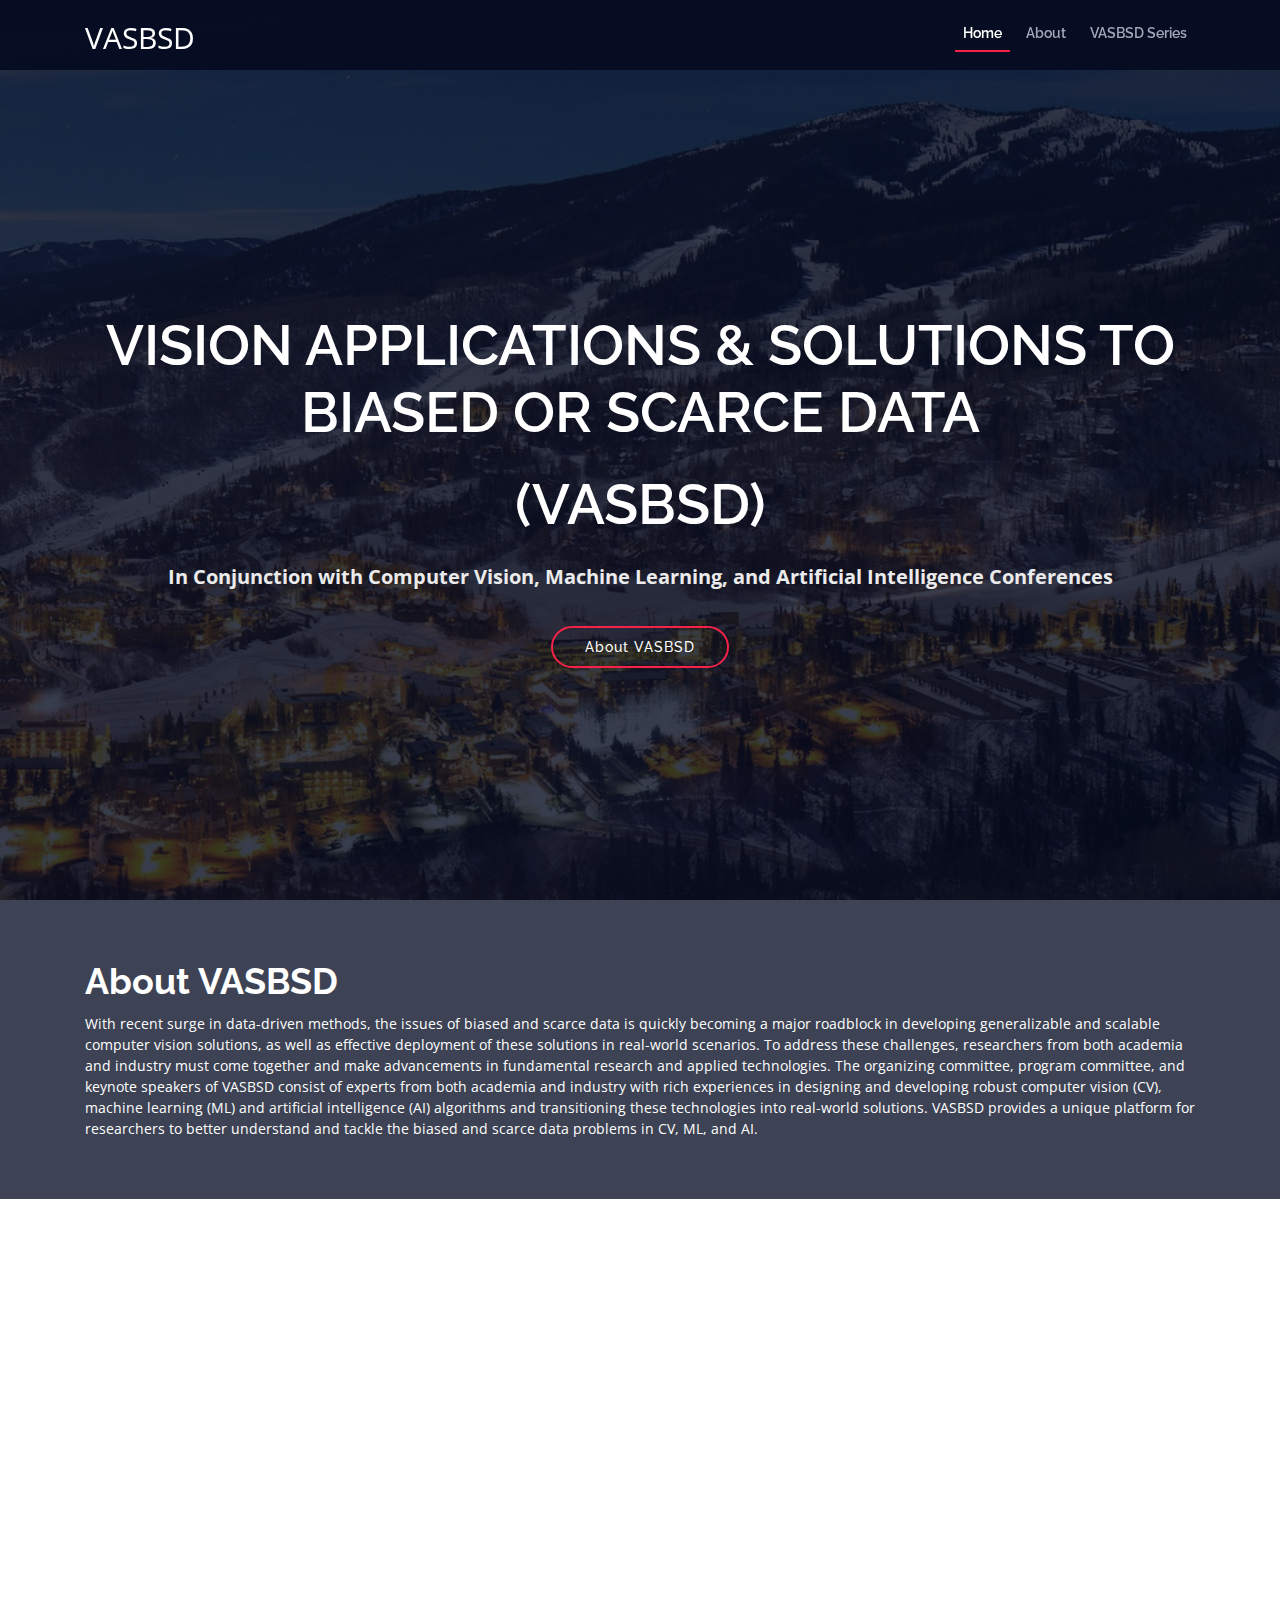
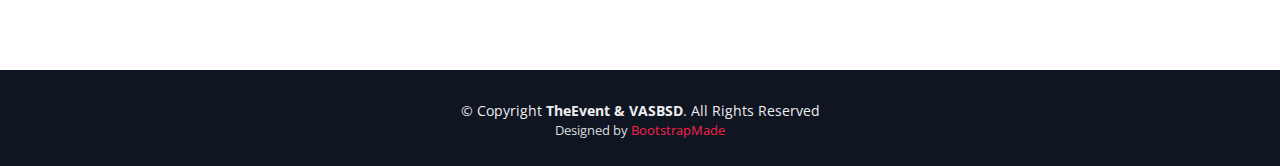
==== commit 97e8d075: "Update index.html" ====
--- a/index.html
+++ b/index.html
@@ -3,7 +3,7 @@
 
 <head>
   <meta charset="utf-8">
-  <title>VASBSD 2020 - Vision Applications & Solutions to Biased or Scarce Data</title>
+  <title>VASBSD - Vision Applications & Solutions to Biased or Scarce Data</title>
   <meta content="width=device-width, initial-scale=1.0" name="viewport">
   <meta content="" name="keywords">
   <meta content="" name="description">
@@ -123,6 +123,7 @@
       <div class="container">
         <div class="section-header">
           <h2>VASBSD Series</h2>
+	  <p>In Conjunction with the Following Conferences</p>
         </div>
 
         <div class="row no-gutters supporters-wrap clearfix">
